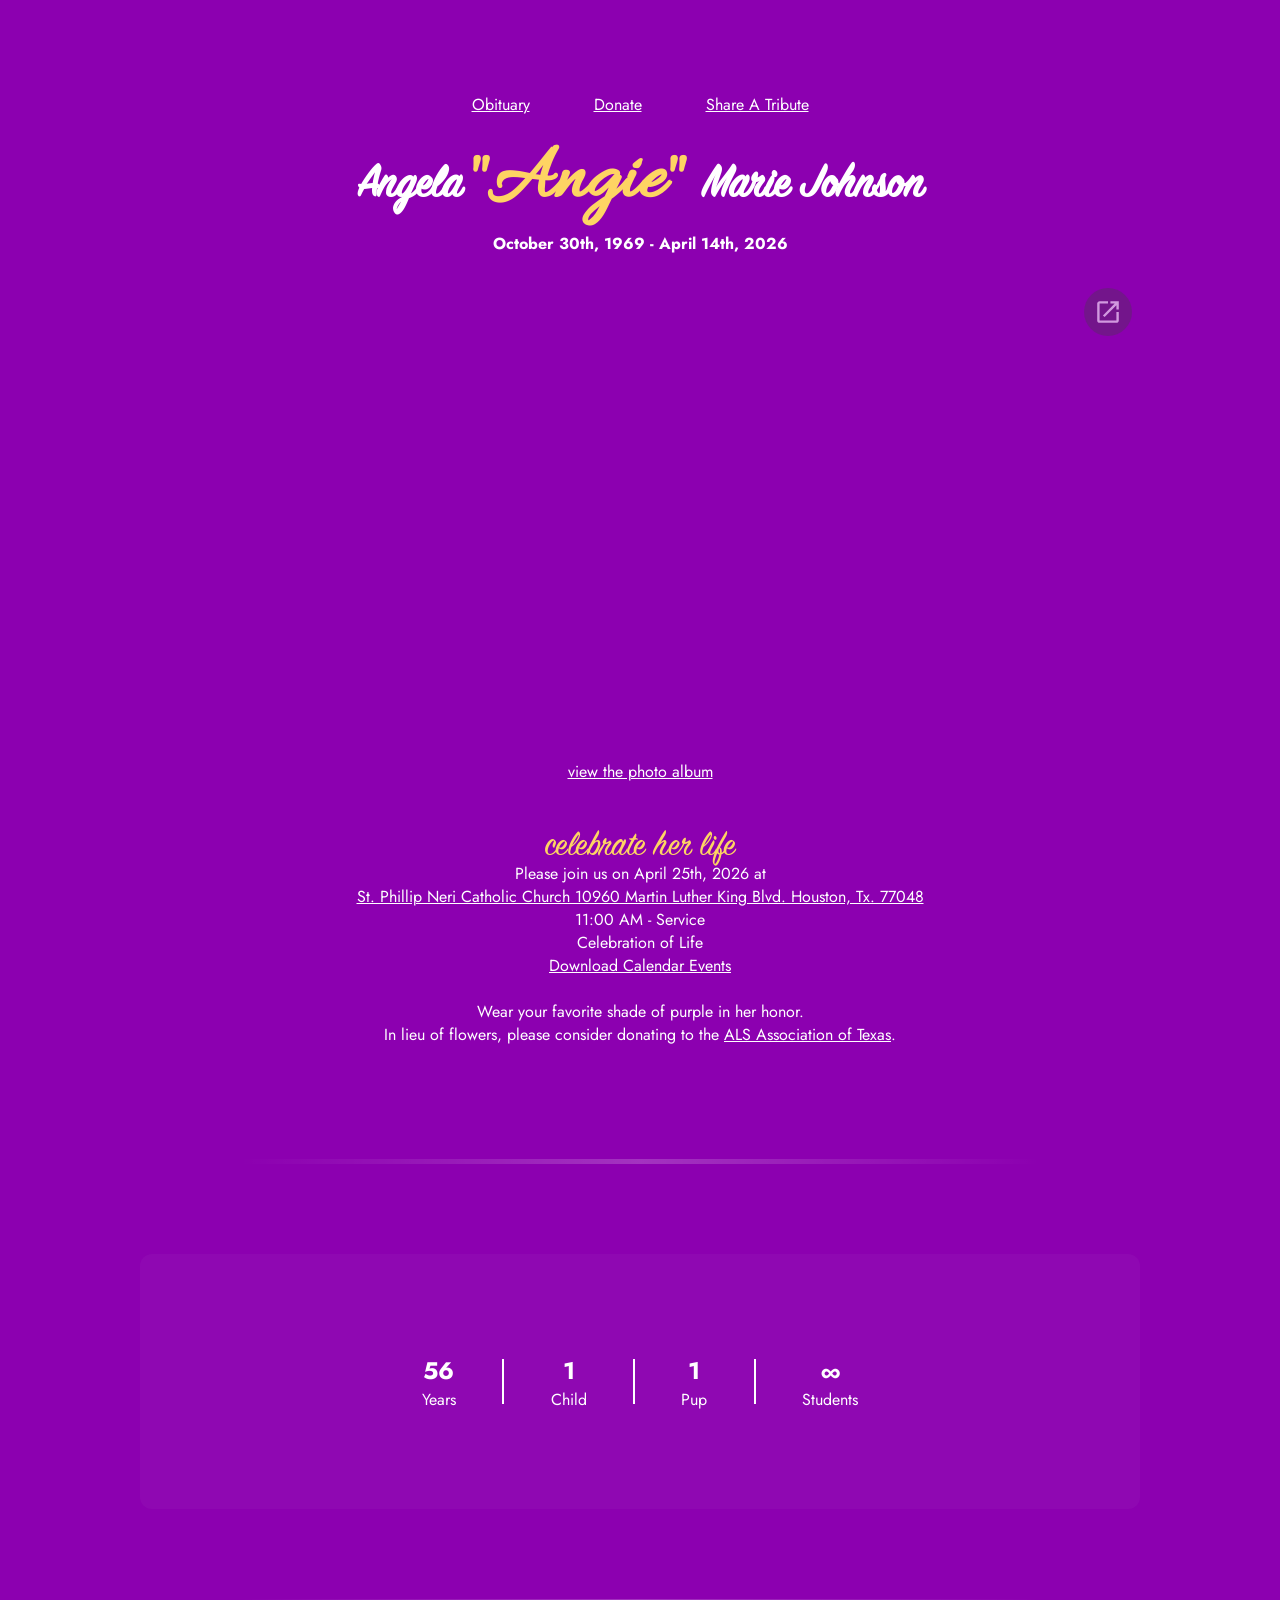
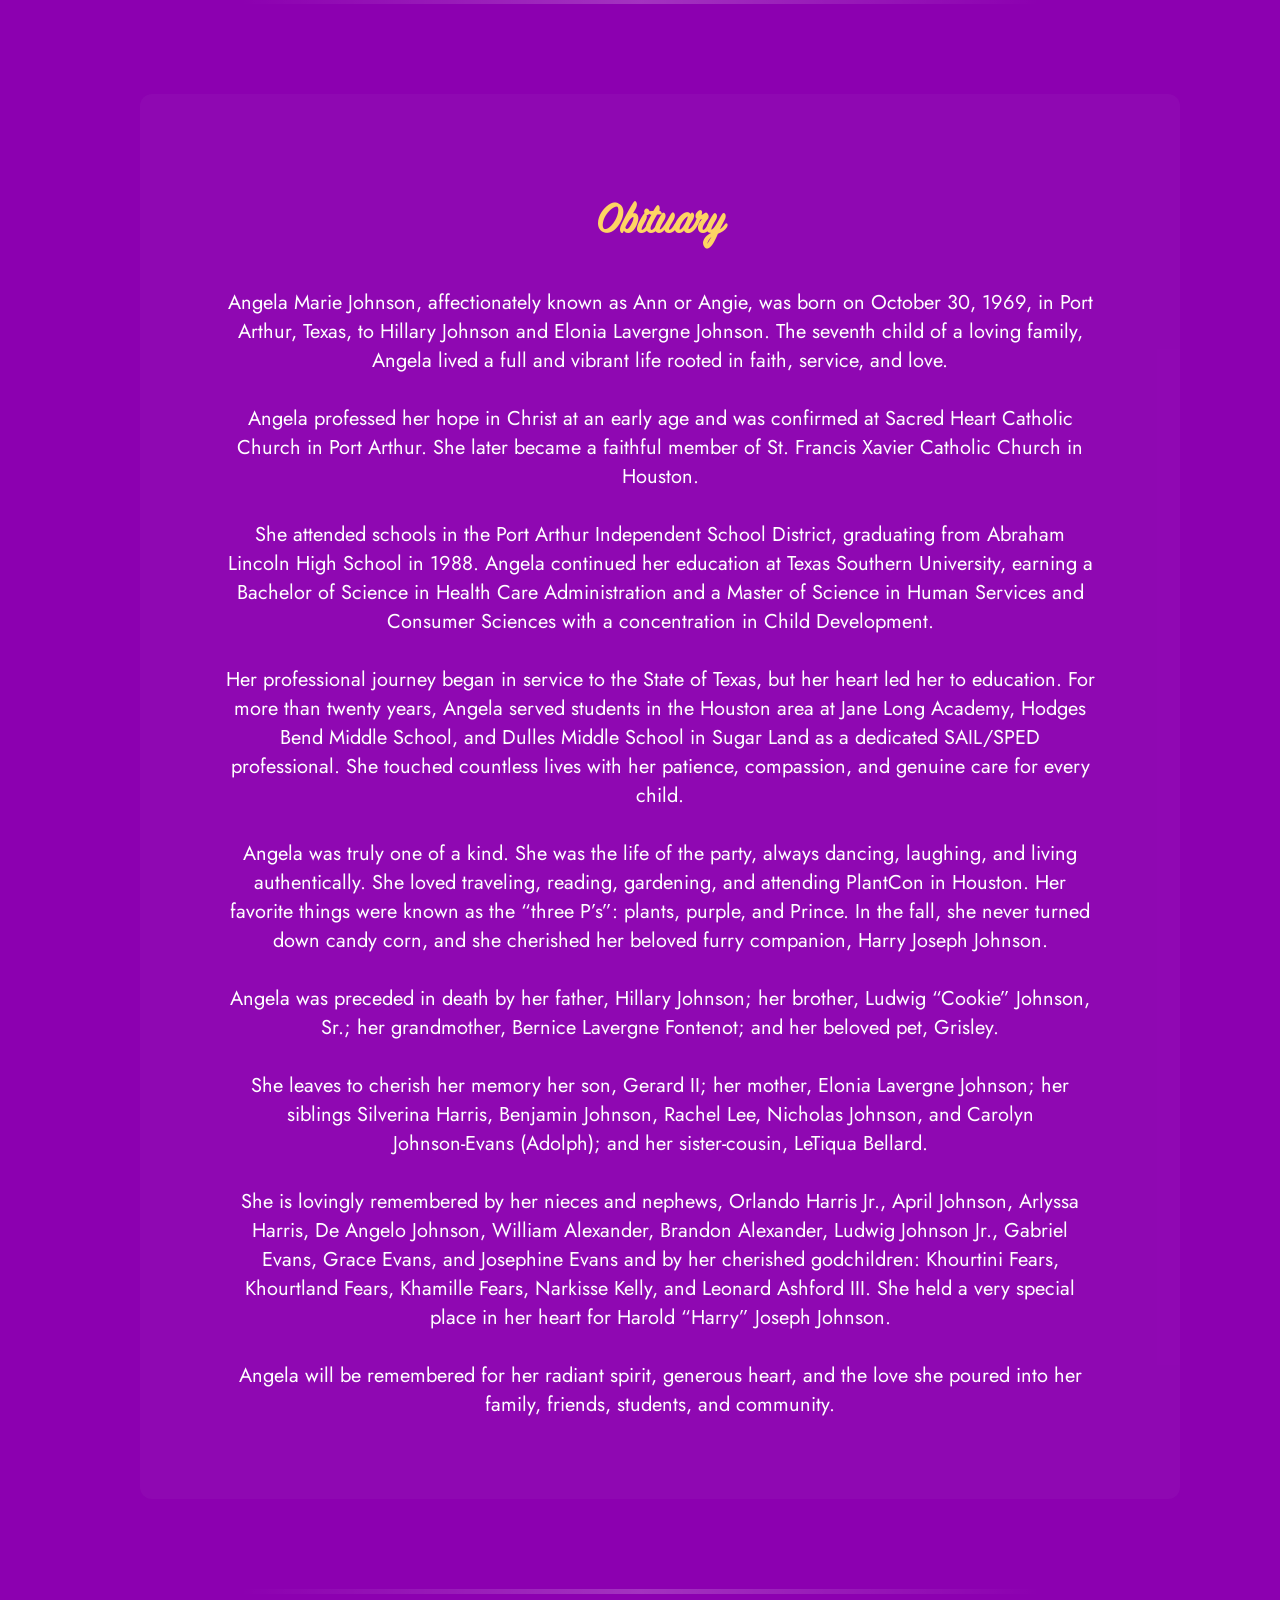
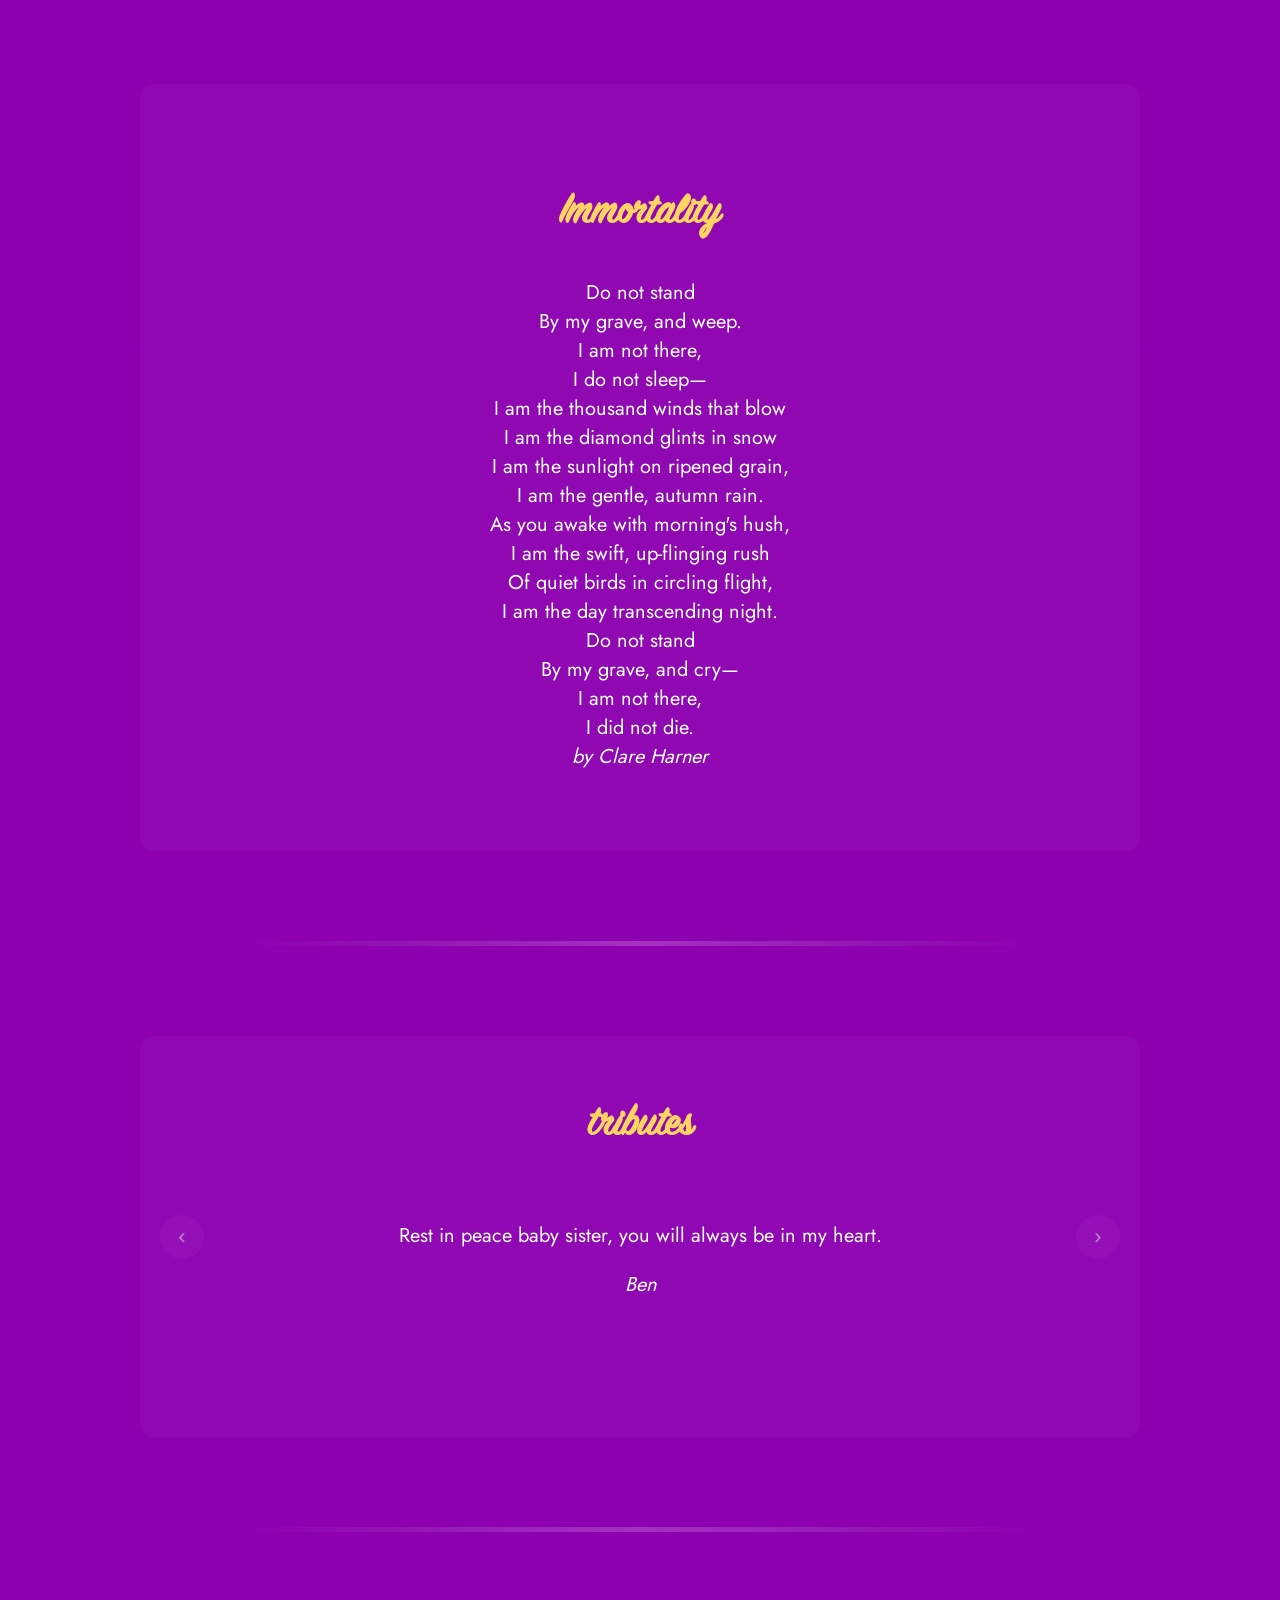
==== index.html @ 158f35d1 "added tribute" ====
<!DOCTYPE html>
<html lang="en">
<head>
    <meta charset="UTF-8">
    <meta name="viewport" content="width=device-width, initial-scale=1.0">
    <title>Angela Johnson Tribute</title>
    <link rel="stylesheet" href="styles.css">
</head>

<body>
<main>

    <div id="tribute-message">
        <p style="text-transform: capitalize;">
            <a href="#obituary">obituary</a>
            <a href="https://www.als.org/?form=general&s_src=paid&utm_source=google&utm_medium=paidsearch&utm_campaign=eg25&utm_content=nonbranded-ot">
                donate
            </a>
            <a href="#form">share a tribute</a>
        </p>
    </div>

    <h1>Angela</h1>
    <br class="mobile-break">
    <h1 style="margin:auto; font-family:'Allura'; color:var(--yellow); font-size:5em; background:var(--their-purple);">
        "Angie"
    </h1>
    <br class="mobile-break">
    <h1>Marie Johnson</h1>

    <h4>October 30th, 1969 - April 14th, 2026</h4>

    <!-- PHOTO CAROUSEL -->
    <!-- remove: https://lh3.googleusercontent.com/pw/AP1GczM0lzNQ-_Mai0Pk30fPQCHj0NDWO6TIl0LwKNZqYGLXdhdbhfrEPd2hT5-n3w1X4_0S8HRodbL922N1SECd2dlyT7OoHywqU__igQcq4X2bTdZlP9A=w1920-h1080 -->
    <!-- top:
    <object data="https://lh3.googleusercontent.com/pw/AP1GczNzTTOImisvmJM2DowNVo2MWW6eVmUm-G9ZPhvAtrJcOooC4bImBR10z_3w8KKnSHNv7ZbBZDclV1Q1PfzGLe7I8MHkgmFRpzXhGbAGxUnCqHbBwQ=w1920-h1080"></object>  
    <object data="https://lh3.googleusercontent.com/pw/AP1GczMn7KL2cQ7j50UGkiwnZGoYjOLv3McgXEnLCPsJeSjslzYP_y8DK4NCK5nsb-OplibwjPG14Xsn-9Uni4Of-pNqYrOjiDdHhTUj1KFiM-TY8EgxaHo=w1920-h1080"></object>
    <object data="https://lh3.googleusercontent.com/pw/AP1GczNzzHfjebmP81G2_IxKKD-zcyz7CMy3qUFiQbMKBuJEE_Au6na8MbwnWJ6py15XkZy8xxmubUq3c11KxF51L75ByT2jaCDllHzI7HFsZstvpfi5Qg=w1920-h1080"></object>
   -->

    <script src="./old.js" async></script>
    <div class="pa-carousel-widget" style="width:100%; height:480px; display:none;"
  data-link="https://photos.google.com/share/AF1QipMS4u_vOgf2xYtN0iahR1SwKEvw_FyW-KB4dwokdidzC2dutHQzi4jRAeetAQMtHw?key=RzltT0Y4ZTlCMndJc3BJQ1M4Z3ZqQUJqeld5b1pB"
    data-background-color="#8c00b0"
    data-title=""
    data-description=""
    data-show-link-button="false"
    data-show-download-button="false">    
    <object data="https://lh3.googleusercontent.com/pw/AP1GczNzTTOImisvmJM2DowNVo2MWW6eVmUm-G9ZPhvAtrJcOooC4bImBR10z_3w8KKnSHNv7ZbBZDclV1Q1PfzGLe7I8MHkgmFRpzXhGbAGxUnCqHbBwQ=w1920-h1080"></object>
    <object data="https://lh3.googleusercontent.com/pw/AP1GczMn7KL2cQ7j50UGkiwnZGoYjOLv3McgXEnLCPsJeSjslzYP_y8DK4NCK5nsb-OplibwjPG14Xsn-9Uni4Of-pNqYrOjiDdHhTUj1KFiM-TY8EgxaHo=w1920-h1080"></object>
    <object data="https://lh3.googleusercontent.com/pw/AP1GczNzzHfjebmP81G2_IxKKD-zcyz7CMy3qUFiQbMKBuJEE_Au6na8MbwnWJ6py15XkZy8xxmubUq3c11KxF51L75ByT2jaCDllHzI7HFsZstvpfi5Qg=w1920-h1080"></object>
    <object data="https://lh3.googleusercontent.com/pw/AP1GczNzzHfjebmP81G2_IxKKD-zcyz7CMy3qUFiQbMKBuJEE_Au6na8MbwnWJ6py15XkZy8xxmubUq3c11KxF51L75ByT2jaCDllHzI7HFsZstvpfi5Qg=w1920-h1080"></object>
  <object data="https://lh3.googleusercontent.com/pw/AP1GczMc1Xr6wdbLHqjW4cp5d5pIe_DVIEVCdFppg6a_quDqddoYRD9abS5bTq6EAG53bsDyVHOUvhQo0zZ5Qx2-kP7Aj1MOagttD37OReh47JKpds95Lw=w1920-h1080"></object>
  <object data="https://lh3.googleusercontent.com/pw/AP1GczNPsfcL1eHX_nGoDcYC9El_m_INP8NZxw4ypFhij0nry9a3N1mDWuwhd4paOrN9PSHXFuyYd1gMRnkHEKA4vn8CNBes5uqeBMZfu9EOIJzDNm3l_Q=w1920-h1080"></object>
  <object data="https://lh3.googleusercontent.com/pw/AP1GczNF_bpsfqTak49xa29htlqFgh1f-DavUXbtyL784ZZJiJgya-m-GL0COpBiX8v5RfmC8NETG4eCifeefhHSIVDRHm_q25kPHHXdF1haNflcvgRDXw=w1920-h1080"></object>
  <object data="https://lh3.googleusercontent.com/pw/AP1GczMnxqfJCcYaWcpHVrueE2gzAe6Aj5X3St3hVq03nN6cyvhE0BcjKjiWd7iysGkz3qAqdiABGjWLj9wv7LkRc_lzQEc8Kwq1t1pVNQskZGIctxAqb6c=w1920-h1080"></object>
  <object data="https://lh3.googleusercontent.com/pw/AP1GczMrTPCzImNusnAxIZx3p738OM2FW1rWoCY_ei252ch4k1IVrZgqfM4S-L9gqU2P9JXVX7y5nWecckzRpR8p6jF4wcgvKeps-9NyPdnubLvtZWdzViU=w1920-h1080"></object>
  <object data="https://lh3.googleusercontent.com/pw/AP1GczM1Yl4pLFXLCqzMb0tKuIPVIYntpnDHNsQeP4ftoApzj_x7nzcVopAZPyaciIimalZPRWN8TE2YwmZVUjp1nSf3Ext0wQrhvTK47kBSls3KHZ9PjQ=w1920-h1080"></object>
  <object data="https://lh3.googleusercontent.com/pw/AP1GczOPCBRAMa79sXVD9iLAd_woeJkbsAmEYvJs5-m9fl4wefMQASg5MiH60VqFTZ68PbdKIf46H3KJPv0SH7Dmdn348SGFAeZkJ_1_AxQ0zv3NUQg0ig=w1920-h1080"></object>
  <object data="https://lh3.googleusercontent.com/pw/AP1GczNwtNgiO-9gBHogBOh3ubZF7XDxRnaAAfe7DiB3-J1It-8AVGujMBowUe-OIBfBA-WpDq4IoYg5kmQbWsvS4DaGMt3H8Bx732eE2UDJt2O58Mg9icU=w1920-h1080"></object>
  <object data="https://lh3.googleusercontent.com/pw/AP1GczMB1_ICffgaB_KA8nV8gKIk7JbdKVCn5MJI7D2Pz4inEo6CSyV0J_aZMaV4ro4VqN4N1oIDrwjpuk55AQvmArYpjGlkFidw48GrOuw8Iy7hAUT8QA=w1920-h1080"></object>
  <object data="https://lh3.googleusercontent.com/pw/AP1GczNvfmUp4LL8iEEzj8kg9GztsbnGj9ur3KjFgyHUFyMimzouYAecmcI3TcTFVbM5BBIBe0ew-oFLVfithYNAtp-oVD99s2oFKlzj-Lh19M-TJgeci3g=w1920-h1080"></object>
  <object data="https://lh3.googleusercontent.com/pw/AP1GczPshJRNSq_X1n7il3sAAeg7th6Y0PGufzmqD_GrHeYm0ubYpSmLnfBNNgn0AegsKwuQ4EEbULvC2Tdj4PyIullSHUE2IiIaCbnSa6gbYkiYcAixdJkF=w1920-h1080"></object>
  <object data="https://lh3.googleusercontent.com/pw/AP1GczMZrMJIrxI0Tzucp98kXB0DRz-uww1gohFout098hp72pdZrjOt0T3gnfNPSNao1KKgheBfNNPWn2ZVkKUsSruhqx1f8HASiWPG1ksyXgNNAncR4-pe=w1920-h1080"></object>
  <object data="https://lh3.googleusercontent.com/pw/AP1GczPA4GA9KjNz03ZC1EPfIBCwFptu8fpNGnzjbUhdNV4QhyQqW4VP5GpCLnHdUOBMA2AyVWXkdMO36-IHZVuPELMAIupIHi5e5ZKo1OfdxRf1VKLaYdvo=w1920-h1080"></object>
  <object data="https://lh3.googleusercontent.com/pw/AP1GczMIezJBlVrWR1M9icmyTYyXf0A1OdJbTaXT1K_b7WceOVBlNmwXfZ5PEAwwNDEwpf2OCqCD5d4jhyuqjoZTOkT53bhcv5ssTAKXZcqrX_uuju4Oq941=w1920-h1080"></object>
  <object data="https://lh3.googleusercontent.com/pw/AP1GczMn7KL2cQ7j50UGkiwnZGoYjOLv3McgXEnLCPsJeSjslzYP_y8DK4NCK5nsb-OplibwjPG14Xsn-9Uni4Of-pNqYrOjiDdHhTUj1KFiM-TY8EgxaHo=w1920-h1080"></object>
  <object data="https://lh3.googleusercontent.com/pw/AP1GczNAalwSLGqZJle0AQCAhwFheBjf0vHG_LEkGI2UEvPqO7yFlI58azYEoUEO6Dge2dLOH4vowmfa4JUuE1Ka9hlWCzf0QXrkesFqhJYvVlxdDXva_Q=w1920-h1080"></object>
  <object data="https://lh3.googleusercontent.com/pw/AP1GczNzTTOImisvmJM2DowNVo2MWW6eVmUm-G9ZPhvAtrJcOooC4bImBR10z_3w8KKnSHNv7ZbBZDclV1Q1PfzGLe7I8MHkgmFRpzXhGbAGxUnCqHbBwQ=w1920-h1080"></object>
  <object data="https://lh3.googleusercontent.com/pw/AP1GczPDkVNUzlcTA7WnGUO0i_ZVusYPhnzeT10zuOkB-_Y1Rl_gaGu4pkgj4mcBd7mhsQNOzDalkKjUW27FGYBPDIhng0gSQIdXW_zAdTaCTmqfRgPL2ygt=w1920-h1080"></object>
  <object data="https://lh3.googleusercontent.com/pw/AP1GczNV4I85zQXhAzl5vbZjGST_3HmKCh8P_rcyRir1oE5MzW2hDkwVqW_uLz7nj0rlq8_zs6xzl9rft8J7DldG3kxrXWpwXplT5OK4Wdmm_b9Dx6Rvo5cZ=w1920-h1080"></object>
  <object data="https://lh3.googleusercontent.com/pw/AP1GczNXIfS6SqURhVBig2minDbbZwEzES-CcZ9IL-vAwSfsXV7FO6B8_Y-ky4xmIT41NoKGT1tN42H-9dUndLH3Z3YCy3Ze7bdlzCCVpSAXQo1fvltcM8Y8=w1920-h1080"></object>
  <object data="https://lh3.googleusercontent.com/pw/AP1GczM3W9lt2Hffco5gnev1j5UrDTUKrVlV1pIRoKoTXrPjaUjiu4QABKZgtkoM1O0HXIX0ZpWI-lHF6OIfYo2W7_7fNF93GlS1N4-EsSgvoMsKrrR-05bB=w1920-h1080"></object>
  <object data="https://lh3.googleusercontent.com/pw/AP1GczPrlqh3k6xfbJBjwcx_86Qdobggq8F57ehHSAgZ8hpDlfIddDwiZjYYXB5GBOh2dYy2J69oCemM1ScKs3HqpolAcD1ENsu16rIHTWH-vXVE4O1v3A=w1920-h1080"></object>
  <object data="https://lh3.googleusercontent.com/pw/AP1GczNmzdFQD4rykMf6kmqApAI1Hcjt9cMFTeFswdioxb56EgJH-oaCIzQw3htZ3vJaAxLAm68BQHpHQAb4Rgq3rgmrot7fot_QnyHVa7QpE4mIW-FtWQ=w1920-h1080"></object>
  <object data="https://lh3.googleusercontent.com/pw/AP1GczOXzVPJQpNBOLQKFBA9vgk68DLdEPcsI1Hs0cbvDx9Z5cGdMroFZcYQMqR3NLvG2XtBYJuXXBzqGjYd5F3kLNUlgQquxk4bte921Dqd4RboM_sZEA=w1920-h1080"></object>
  <object data="https://lh3.googleusercontent.com/pw/AP1GczO3LdkVdZLOi-3iaA_N4RiXNSj0CrzRdXgAafkmZKv0OFwVNb7LShkDqeTpXNCfbPZAh6LIQqtkDNbGI8DvKDKnbBB5srnZTBkGzeiVlsuU3A1nZA=w1920-h1080"></object>
  <object data="https://lh3.googleusercontent.com/pw/AP1GczNDHi2jFXgACngmVen-f6pnsjB-r16bnK4CNzs5yWPD9xe-MW99kKaJ_EBWbw7NTXpCe5qSyyHw4MkscDNC8ahP6N7Lhh4IQUKyYEHmUfSlRDrzOw=w1920-h1080"></object>
  <object data="https://lh3.googleusercontent.com/pw/AP1GczPj0f9AQ2Gn2lJRyi9-MFEv9wuXGMA73w_OD-_Mr-9bV-6vdtPjgt955-KwYJqos-m-0MnKRzkUKqKzARcsvZLGqNiAFIJ8ek0kZWBMh9GVF4pwzA=w1920-h1080"></object>
  <object data="https://lh3.googleusercontent.com/pw/AP1GczNFUQRBNMn-7kRPKbiUMehybyDTfrV3j1G0rw8QnXrDgjrpALuKfVTlvdFzz_y3k_F4IGvDaUHy_ZEsSZEHipKRTvv5NLP4YrFCvVJKasRV9BLSKA=w1920-h1080"></object>
  <object data="https://lh3.googleusercontent.com/pw/AP1GczM9xghDLqe1fCYu2gXWTUMN3i8CNntes0iLnCUQr3dU29h1DfZJS_9ewW2_IQEqhKYDG7UyNOZDIvuCEP7j6TSn1KSi4uBaB9twu8s_ZtgM-MtzWQ=w1920-h1080"></object>
  <object data="https://lh3.googleusercontent.com/pw/AP1GczNuwcIzMIobmGal70bsMk-1eNj3zTNb2RlK46rStzb-g52JcX_kDcKCvRZ7-0GUW9kyZi6Z13VsDwvzZONymWfYzTZlLgCa-AufxPmAlq8dOPdfTJI=w1920-h1080"></object>
  <object data="https://lh3.googleusercontent.com/pw/AP1GczMBh6yUKd2B0bOR2FcExfP1nKpYN83TV5Okn49jvivlpuZZKvLgXSfdcFmVU8QoBZsc9mTJzb2em05Hlorg6qyy4BKmQ9yQlk6LiuUjMsJdqSQMfA=w1920-h1080"></object>
  <object data="https://lh3.googleusercontent.com/pw/AP1GczNpwSuV_SgriMjc8LrW66fNF8XCDPgITrfItWiFUCnLrDAzojvMNiPUZ4cEXIZuuhx8KBDS4totAdLw5uxlLNWJ774lVC_ovOIdUelJiRJexDBdRA=w1920-h1080"></object>
  <object data="https://lh3.googleusercontent.com/pw/AP1GczMQK_R9ZY-WjzjbpC17aCtpxyz7prI_n6XmiYL2qMkm7uLp6WAk-bDxrx8IqcH7jVRwBF0z5_J8b58JOsf-Y18qnXJCnUMkb_er23HF8iL9w19cwg=w1920-h1080"></object>
  <object data="https://lh3.googleusercontent.com/pw/AP1GczPEPmgYkyuWn9SQhxBqK8BmgNTOGaEoduxrewng62kj6qC3-q8MFTudsaghjg-5zSQc1TyZsjaMdxnfJEHSLDm3CfU-kCTTe-W9AGPKHrXnsiCCm3w=w1920-h1080"></object>
  <object data="https://lh3.googleusercontent.com/pw/AP1GczPpQVIdvof5WZAyIirA8-gm8TbGbvttL9EtdcU5kwLt3IMAv5R9K5K4y5U4qhGEHVuadNIhrV-X_LYevUh_m24__aSW1F-Pn1HWp1mDPR0vRvlxNcw=w1920-h1080"></object>
  <object data="https://lh3.googleusercontent.com/pw/AP1GczPndZXDqT4Q1czUGqLYvzFpdgKDKuJqz8tQ9b7B3vh47B1RKJTMYWI09uh8NWBwvKAxNe3wbclfeKGzXuPFYgGbVaAlCrstjWDHkAtyhrGpRxKqhw=w1920-h1080"></object>
  <object data="https://lh3.googleusercontent.com/pw/AP1GczMncGD8BvQd2WgwZw1mIv7D9_QGQ_HDAIk2s-nkwRssByxqajKC5pzcJ5e_cknut4ORajp3Wp5274Ob9XVjegPdmlP28_t-f_tM2nt_tLUgJYjOFw=w1920-h1080"></object>
  <object data="https://lh3.googleusercontent.com/pw/AP1GczPnXGO8EFICTmahkIBvHpN9oGPz2E0_RXD4Yh9GmVQOq4HbRF-aNsOnQ4JFSHbeJs-oHdSQ8vTW2aMOOqTnKNTSFg9irnD1H2V9ZB7wlaNwUBuVZg=w1920-h1080"></object>
  <object data="https://lh3.googleusercontent.com/pw/AP1GczMTf4pqyn4qitCsvXmlTrj4FpWdVv_lsIx0OTmii-MvUZL1otowC0cdJbfxuKR8-zyAZoKH5UgyLdh2Yx-rh6hzqyhnaNDHT_kDWJC0_xfnXVxgfQ=w1920-h1080"></object>
  <object data="https://lh3.googleusercontent.com/pw/AP1GczNRZAy34ki432DqvNI7lez60akcbcVIIt_I61Jll54MMXvrQ_mx9Zr2I0ik-W4Xez1cYosWDvpJ97fSqftsr0hKUoktdcfLlKn7XmVH5cp208EIkQ=w1920-h1080"></object>
  <object data="https://lh3.googleusercontent.com/pw/AP1GczMU9iBQBpiZ97sV8Hs9kTGHn_In7-9s3XNLgSi1qRRivoV0GDB0F6ZT1DMbNJbvM_rEUVStVBkFA0FmRfkwgdhzYs0hZE1-xEcir2Or-VPl-ToGCA=w1920-h1080"></object>
  <object data="https://lh3.googleusercontent.com/pw/AP1GczMnv5cHHg33LLyu2yz7RQNq6tFNqORhHQ4qy6WBxLbTmLn294wuQKcjFtXRcq4uM0DzXQvbg5JM8s4-Xv5g-SzPCKxpaHj9vC-Ho-SsDhsRyfxjUw=w1920-h1080"></object>
  <object data="https://lh3.googleusercontent.com/pw/AP1GczNhLwsgGltaySjCMoHzdqM8UTnD8UmIzFxgXRHSFXQO5XbvBUWkPIRRVDhUX_qfvEaCNlVJuXza4XI25m_X52nFQZ4p4IS6zSFT2uZ1cs5S2MnJjg=w1920-h1080"></object>
  <object data="https://lh3.googleusercontent.com/pw/AP1GczOe8MzpJD-ccEIgPws1hOhazHH4Agb9Wm7PQTVvzCSQ1WZnJKFRjcDUnhqWFcLKKeRfslH_x3LbjVXXTTQJkkLXzYbSVoAX1bni1PbAPFfBg7yTag=w1920-h1080"></object>
  <object data="https://lh3.googleusercontent.com/pw/AP1GczMH85ODL_yyPOHNJqGKqPhAYcLW0GSn467RR4E9o-qPjoklcP_0YikXILzAgqkbLw1Oo0umPfy5hcphT5ZS9Ow2VUlsMpFnVqOtxxOaHAKrDL4y2g=w1920-h1080"></object>
  <object data="https://lh3.googleusercontent.com/pw/AP1GczPEIz561VtDj8_G3_kU4MJW3nMmp2D6MyQLbeY2eufevz6VyGF11Dcv1EZOJD5ewj-fWQQBbVuk8-qQexxxHaAqqCETnLMKD1axJ9dXe0Wf1gHrVA=w1920-h1080"></object>
  <object data="https://lh3.googleusercontent.com/pw/AP1GczMrkseOKU6ulUwvBa-nKRv6TVUP0wOKQFyM7RTipTntysCqaLs_3_ms6yDW2H2c6Fm_gezG4VSW1pL_pQlM5E6txRfxhNjVxuhFsBJnj45yatAcmA=w1920-h1080"></object>
  <object data="https://lh3.googleusercontent.com/pw/AP1GczNZge8dIX9w9KxWQqH66lhmrQjMuVtyGbbN6kYyKvevf7hhNhU73tucv2iluS7eTRPDdhpMeVBHEy526Bu0Zj9zBljVJT9gq-B5ZoAHVVX3AOy2mw=w1920-h1080"></object>
  <object data="https://lh3.googleusercontent.com/pw/AP1GczMuLJ1a2XBTMFX2cEe7UiKzKo146egAMgJW88flLwE3HN1mCxwO_5wWZ9g4T5-iA1bAHUcfoB1n683NeN9JvcR1dE9nibn92y_QLZCtIJS6I33oEQ=w1920-h1080"></object>
  <object data="https://lh3.googleusercontent.com/pw/AP1GczNbGds3PUME1xW5-QljoeahLu0nUmrwvlSlDExCzbO8wWqzhTN7OwSfZkHz09ZIpxO8ogne2w7-wlhCqArRPa0mYl6mhFQfrMRTstzjBg9lRllOOA=w1920-h1080"></object>
  <object data="https://lh3.googleusercontent.com/pw/AP1GczObvkCm9KI_Mv7nohzElNWlWNe85i6LhFfB85TFnOr9_h55im76Ijqm4OkrtlnY-itrEf1W8sClHeUDuZ_ScT86PwCdAYNtF4cYSrK73DkYkUlg-Q=w1920-h1080"></object>
  <object data="https://lh3.googleusercontent.com/pw/AP1GczPfsQhxseGomUSwzImhoZjlSttED-bO9xnVz11CZZKXA6RahGjtFZNm-370QT7NGC-YR3ILFImNTEGKQ_sMTox_3_eE-qm9QUqmMQh3kAirl7ipaw=w1920-h1080"></object>
  <object data="https://lh3.googleusercontent.com/pw/AP1GczN2aEg5pDM5ThutM7rfVGN-Rw-R_HS7NepC9OAazqTt-ZVJb1KMQvxYgz-Z9WAEh4qCzMuegsDjfi1YdlKXbX-eS7J99AVbraci5GeF3Jc8eDMrKjc=w1920-h1080"></object>
  <object data="https://lh3.googleusercontent.com/pw/AP1GczNV9Bj4V7bR1i3yOeBNtPiFFD28xSoDCvPzORsDjKuuMk8fR7VpwA-NQwOyK8Y1SYtaaFA27l8YwgccFexvre8BHHsny9JOBAH7Ns3vOG3-HTQyYA=w1920-h1080"></object>
  <object data="https://lh3.googleusercontent.com/pw/AP1GczMooplYQeEBW9EhSJQp0IxvQlUQ4rcSF8MFQ5h_lcxkJ5CrO64pUuNZ-s8XULUolieOPireQQCFoeeQCVsopHy2_veQe1Kd2eU9kfyIF2NyLiLpCWE=w1920-h1080"></object>
  <object data="https://lh3.googleusercontent.com/pw/AP1GczPteaYZczik4HuCpmEDCUcucJGZcMGVafi74Gbg_SWOMTcnb7quGPqDqsVDsMM06aBwD45esNFEykfKZoqc8jKK9Rf7R3uFwJfkUx7ANrsnzH_b6w=w1920-h1080"></object>
  <object data="https://lh3.googleusercontent.com/pw/AP1GczOql4OzvbS3mC9wSCoreqU3iBI2XHAY1aTX_vh3jy2-cyhghvZAUMqebAaZC1CSThjTtaO-s19EnaAx8k1P_q9oi7ITQ433OqWBaPJsxp1HS3CbVg=w1920-h1080"></object>
  <object data="https://lh3.googleusercontent.com/pw/AP1GczOTF2kVlzSNeszDRYLmdW2COh8KkCMv63bamyhkvRlQxBUJupgAqudQudH4PTdBFmrAo4Bdg75QPZ81dQF_TzQgf8OcUfEE0nu4_KaNEP4gKKkcJw=w1920-h1080"></object>
  <object data="https://lh3.googleusercontent.com/pw/AP1GczMPWog-swBUQ8YHUgOezn_Cl2TVAj04lbUuCosbnFM-Axeb9aeJECUWPZh-f0bwcPacBWd0yWv4Pb-IvyJUNiyKT4Qq0bqHvqsjl9iV7r3fwn4DEQ=w1920-h1080"></object>
  <object data="https://lh3.googleusercontent.com/pw/AP1GczNoPxIuWB1gN9hHdL_9GyvAUzk7U0OuAUcSji97j1H6JSNDTxU3JzjIT4gyKCtDtDkb10bwh-iz0uP_TuQufvJnYRNm7sAQ-GX5DthT70zN4j9rghM=w1920-h1080"></object>
  <object data="https://lh3.googleusercontent.com/pw/AP1GczOGPd4gbMM_hwr3RBtPpRuD64e1L08uRt58uFKOHayo4W-lEumy3FaHj6qM_NrHkJyMYd1E6DLgCG0gOJtRAWntflxNIOoTYpCQUGjvnWwt7qIqsTk=w1920-h1080"></object>
  <object data="https://lh3.googleusercontent.com/pw/AP1GczMNkH7Xkr1bTVLGtbq1eQnZNu681QO26jCbGHszhqgrBU9by9LtowI1DPHGwbbOphbN6v5ZZmKVJFfjjku1RVyubPK95KoZFPezgCn6GOT2dO47slY=w1920-h1080"></object>
  <object data="https://lh3.googleusercontent.com/pw/AP1GczPlmeoJKGN_7cAuXjzTkqTKI8er95SQYBXBOgKhNzGkbiPY2b5GkDy7zmKW6LLAOaoB0IpfwO_n-ZwdMn9BgW8moNHUl69tvQtUfy87dhvonuNaEDA=w1920-h1080"></object>
  <object data="https://lh3.googleusercontent.com/pw/AP1GczNP5sMvXCcMehFvOdC-uDKaYl1uLpwg6PSStrxlZx8jO7ZfCp7kux6BXf1Rp2Rd2Gkjf_j6p86l8WyuC3851jHlvHw8bS72hPRQEPbiDIg3hbed8vI=w1920-h1080"></object>
  <object data="https://lh3.googleusercontent.com/pw/AP1GczPV3q3ZNrEpjw7wIm7RlSX6L8VfgdSSVa1z8arwQkVhk5VpS-M8HyTJZZlX2upchLrBLgV3U08LDVgsTiTTKf_yvtcv9JUbn95PQCljeqYHbuxOBmo=w1920-h1080"></object>
  <object data="https://lh3.googleusercontent.com/pw/AP1GczNq8TESTqTvduqWoFd2AKlkTY_z8OhRHdbJaQAtB_tuULxLkIF7B_qCp3eD6V_h8B_VeQSxJ6YiLRXRBBAfw8yT0d3m753hEOc_qhfkjRzaaJhQ0Z4=w1920-h1080"></object>
  <object data="https://lh3.googleusercontent.com/pw/AP1GczPUHD6fcbUpmt_kuHOBQmbg-1T3uVH522ayNZXH0lZILEppyJYXheVXTIBUp8rTYR7aj6wxWwoiltbRjk-qSAKRZL_UnkvOnlD8I98p2-sl40kMbvQ=w1920-h1080"></object>
  <object data="https://lh3.googleusercontent.com/pw/AP1GczOkINN_642LxaUOJ1HY2AnXFfDgGd_54Y1NLwkGLCDONHyrk3--URcIBcN3TQZXT5f-TBOUIEVP4Mb8d6EUqeZ5h5oQ-7iPgzrOmGEjGlVQBZxkpho=w1920-h1080"></object>
  <object data="https://lh3.googleusercontent.com/pw/AP1GczMHqz8kimVk0qTRei8e8OVf-zxUfEAn2ySpIxwP2TScrSNU270ns_Z3oJ48-imz-yHPPiIma-TjWz-o4yJAIcIdBE0Bg8zJw5bAWuYTxMUlcp_XMTU=w1920-h1080"></object>
  <object data="https://lh3.googleusercontent.com/pw/AP1GczNa74rXY3rIfwU2tBGlOq4lErk7loaZs3_R1WaIglkGNqlTWm-G3jvsj2a_SSeo3lv6L0xslsMtVhthTg_TkpcEfGjYfZUolAOC9UL8HHBV1onoeQg=w1920-h1080"></object>
  <object data="https://lh3.googleusercontent.com/pw/AP1GczO_Xm6XdH9ChzGYi7PChy8Vhay_t-hKE6Gv4otjk6F3ovB6i4YsX02eq48x-bV1wzXdHTX9Nma0wgejGmNkXTJtog2UCRlKJOutxVTNizUAhs8lMjo=w1920-h1080"></object>
  <object data="https://lh3.googleusercontent.com/pw/AP1GczMNFDo2VVLR9Ve5n3mTZ0b_JghqHVDuIoJgjQljKMUY5Jft_D9u_b6CuHUZ3cWegqdL3sSlE-VOTVs5cmz3IfaLDUBNX8Qq5edCJ88Fy5ypZc6uUPw=w1920-h1080"></object>
  <object data="https://lh3.googleusercontent.com/pw/AP1GczOyY7CW0_HXkBNZ__bmXAZirpMNOSZPdbUMvKW6SV5l5-cJdehLlNGPtFr-SqkpwbgEc6b_jQq1vRIrfF8xctsVVN6RdBxv2BMkOsiZG59kIyMXKtQ=w1920-h1080"></object>
  <object data="https://lh3.googleusercontent.com/pw/AP1GczNoagQcxNqTJQBNz-hDa-5rRZtrZyAI9XEQVGYsOnL-UceQRm0TGD-4HWvdCexMffpjAk2ciydQqMvXqDR_7N059AopuLAugVjGRjw4uG6Digm4b4M=w1920-h1080"></object>
  <object data="https://lh3.googleusercontent.com/pw/AP1GczPyhwU9C5nJLqWPpa_yYYAma0bRUIbbp89uZBrn-xzmt9oWtJw1FEyrNTKgg3v5EVAvKrNebqWeitUcKmdDIrXndRB4U-xZ5Ipnuj0tQJVAB6wBp8M=w1920-h1080"></object>
  <object data="https://lh3.googleusercontent.com/pw/AP1GczOYZrEJCMkIFyQukXID2brQ9P__0HPsV_TPckIZ-ty5NPSqsiWZSqjoWHlfNi0lzA9-4IIEUvus7Od3TlSb266J7DWWAJ3irJctaZXxevYFRP1VJVI=w1920-h1080"></object>
  <object data="https://lh3.googleusercontent.com/pw/AP1GczOQsaNt7-W75B444EI9caagpmiCn11dZp0-4WxUG-gppAHHYjqRCKhRiSlkf8rgo11SpqArJagMzNDgZ2hxTwyICSSbANgvmxuEienc4UQtpx3OTgk=w1920-h1080"></object>
    </div>  

    <p style="margin-top:0.5vh;">
        <a href="https://photos.google.com/share/AF1QipMS4u_vOgf2xYtN0iahR1SwKEvw_FyW-KB4dwokdidzC2dutHQzi4jRAeetAQMtHw?key=RzltT0Y4ZTlCMndJc3BJQ1M4Z3ZqQUJqeld5b1pB" target="_blank">
            view the photo album
        </a>
    </p>

    <!-- ANNOUNCEMENT -->
    <div id="annoucement">
            <h3 style="color: var(--yellow);" id="celebrate">celebrate her life</h3>
            <h4 style="font-size: 1em;">Please join us on April 25th, 2026 at
                <br><a href="https://share.google/hRdmt8QONF4anEeIH" style="color: inherit;"><a href="https://calendar.google.com/calendar/render?action=TEMPLATE&text=Angela%20Johnson%27s%20Celebration%20of%20Life&dates=20260425T100000/20260425T140000&details=followed%20by%20a%20repast%20at%2011:00%20AM.&location=St.%20Phillip%20Neri%20Catholic%20Church%2010960%20Martin%20Luther%20King%20Blvd%20Houston%20TX%2077048">St. Phillip Neri Catholic Church 10960 Martin Luther King Blvd. Houston, Tx. 77048</a>
                <br>11:00 AM - Service
                <br>Celebration of Life
                <br>
        
                <a class="calendar-btn" href="/Angela_Johnson_Memorial_Events.ics" download>Download Calendar Events</a>
                <br>
                <br> Wear your favorite shade of purple in her honor.<br> In lieu of flowers, please consider donating to the <a href="https://www.als.org/?form=general&s_src=paid&utm_source=google&utm_medium=paidsearch&utm_campaign=eg25&utm_content=nonbranded-ot&gad_source=1&gad_campaignid=21413640693&gbraid=0AAAAAqEB6OWqdnZRvi44lHWpThUHWbLWG&gclid=CjwKCAjwnZfPBhAGEiwAzg-VzJ_S3SIMfAheiba9bjdqrWidCfyaRzZoGd4jymb07wWTvOHOSq5HbRoCKs4QAvD_BwE">ALS Association of Texas</a>.<br><br>
                </a>
            </h4>
        </div>

        <hr>

        <div id="stats">
            <div>
                <h2>56</h2>
                <p>Years</p>
            </div>
            <div class="verticalLine"></div>
            <div>
                <h2>1</h2>
                <p>Child</p>
            </div>
            <div class="verticalLine"></div>
            <div>
                <h2>1</h2>
                <p>Pup</p>
            </div>
            <div class="verticalLine"></div>
            <div>
                <h2>&infin;</h2>
                <p>Students</p>
            </div>
        </div>

        <hr>

        <div id="obituary">
            <h3>Obituary</h3>
            <p> 
                Angela Marie Johnson, affectionately known as Ann or Angie, was born on October 30, 1969, in Port Arthur, 
                Texas, to Hillary Johnson and Elonia Lavergne Johnson. The seventh child of a loving family, Angela 
                lived a full and vibrant life rooted in faith, service, and love. 
               <br><br> 
               Angela professed her hope in Christ at an early age and was confirmed at Sacred Heart Catholic Church in 
               Port Arthur. She later became a faithful member of St. Francis Xavier Catholic Church in Houston. 
               <br><br> 
               She attended schools in the Port Arthur Independent School District, graduating from Abraham Lincoln High 
               School in 1988. Angela continued her education at Texas Southern University, earning a Bachelor of 
               Science in Health Care Administration and a Master of Science in Human Services and Consumer Sciences 
               with a concentration in Child Development. 
               <br><br>
               Her professional journey began in service to the State of Texas, but her heart led her to education. 
               For more than twenty years, Angela served students in the Houston area at Jane Long Academy, 
               Hodges Bend Middle School, and Dulles Middle School in Sugar Land as a dedicated SAIL/SPED professional. 
               She touched countless lives with her patience, compassion, and genuine care for every child. 
                <br><br>
                Angela was truly one of a kind. She was the life of the party, always dancing, laughing, and living 
                authentically. She loved traveling, reading, gardening, and attending PlantCon in Houston. 
                Her favorite things were known as the “three P’s”: plants, purple, and Prince. In the fall, 
                she never turned down candy corn, and she cherished her beloved furry companion, Harry Joseph Johnson. 
                <br><br>
                Angela was preceded in death by her father, Hillary Johnson; her brother, Ludwig “Cookie” Johnson, Sr.; 
                her grandmother, Bernice Lavergne Fontenot; and her beloved pet, Grisley. 
                <br><br>
                She leaves to cherish her memory her son, Gerard II; her mother, Elonia Lavergne Johnson; her siblings 
                Silverina Harris, Benjamin Johnson, Rachel Lee, Nicholas Johnson, and Carolyn Johnson‑Evans (Adolph); 
                and her sister‑cousin, LeTiqua Bellard. 
                <br><br>
                She is lovingly remembered by her nieces and nephews, Orlando Harris Jr., April Johnson, Arlyssa Harris, 
                De Angelo Johnson, William Alexander, Brandon Alexander, Ludwig Johnson Jr., Gabriel Evans, Grace Evans, 
                and Josephine Evans and by her cherished godchildren: Khourtini Fears, Khourtland Fears, Khamille Fears, 
                Narkisse Kelly, and Leonard Ashford III. She held a very special place in her heart for Harold “Harry” 
                Joseph Johnson. 
                <br><br>
                Angela will be remembered for her radiant spirit, generous heart, and the love she poured into her family, 
                friends, students, and community. 

            </p>
        </div>    

        <hr>
        <div id="poem">
            <h3>Immortality</h3>
            <p>
                            Do not stand
                                <br>By my grave, and weep.
                            <br>I am not there,
                             <br>   I do not sleep—
                      <br>  I am the thousand winds that blow
                      <br>  I am the diamond glints in snow
                      <br>  I am the sunlight on ripened grain,
                      <br>  I am the gentle, autumn rain.
                      <br>  As you awake with morning's hush,
                      <br>  I am the swift, up-flinging rush
                      <br>  Of quiet birds in circling flight,
                      <br>  I am the day transcending night.
                       <br>     Do not stand
                       <br>         By my grave, and cry—
                       <br>     I am not there,
                        <br>        I did not die.
                <br><i>by Clare Harner</i>
            </p>
        </div>

        <hr>

    <div id="slideshow" style="margin:4vh auto;">
        <div id="slideshow-title">
            <h3>tributes</h3>
        </div>

        <button id="prevBtn">‹</button>

    <div id="memorial-slideshow">
        <div class="card">
            <p>Rest in peace baby sister, you will always be in my heart.</p>
            <i>Ben</i>
        </div>
        <div class="card">
            <p>"What a time we had over the span of 50+ years! You are already missed sis/BFF, and will always be a part of me!"</p>
            <i>Lillian</i>
        </div>
        <div class="card">
            <p>Angie always made sure I was on theme.</p>
            <i>Carolyn</i>
        </div>
        <div class="card">
            <p>Auntie Angie was truly a loving, kind human being! I remember all the times she blessed our presence with her laughter, smile, and loving words. I remember the times she would drive several hours to meet me halfway when I lived in San Antonio to pick up my dog, then drive back to Houston and dog-sit for me while I was out of town. She had a beautiful soul and will always be in our hearts!</p>
            <i>Brandon</i>
        </div>
        <div class="card">
            <p>To the family, my deepest condolences. May God give you strength during this difficult time. RIP classmate.</p>
            <i>Miranda</i>
        </div>
        <div class="card">
            <p>I'm sorry for all the things I never got to tell you, and for all of our lost milestones. I'll love you forever.</p>
            <i>Josephine</i>
        </div>
        <div class="card">
            <p>From Booker T to Woodrow to the halls/band-hall of Lincoln High to adult life. My Scorpio ♏️ buddy. I’m grateful for the memories we made. Forever on my heart ❤️. Until we meet again ❤️</p>
            <i>Yolanda</i>
        </div>
        <div class="card">
            <p>I'm so glad you came into my life and that we shared your last years in education together.  You were an asset to DMS. Love you Friend.</p>
            <i>Nicole</i>
        </div>
        <div class="card">
            <p>So glad we became fast friends and sisters. You really knew how to keep me on my toes and to talk sense in me when you knew I was being unreasonable. You also knew how to make me mad and then make me like you all over again. I am truly going to miss you. You were the mediator for us and the one that had us try new things and places. I am happy you are no longer in pain and are dancing in heaven. Until I see you again!</p>
            <i>Kim (landry)</i>
        </div>
        <div class="card">
            <p>My Angie, my sister, I am forever greatful for all the memories. You will always be in my heart.</p>
            <i>Tiki</i>
        </div>
        <button id="nextBtn">›</button>

    </div>

    </div>

    <hr>

    <div id="form">
        <script src="https://form.jotform.com/jsform/261065974212052"></script>
    </div>

</main>

<script>
document.addEventListener("DOMContentLoaded", () => {

    const container = document.getElementById("memorial-slideshow");
    const prevBtn = document.getElementById("prevBtn");
    const nextBtn = document.getElementById("nextBtn");

    if (container && prevBtn && nextBtn) {
        let currentIndex = 0;
        let autoPlay;

        function goToSlide(index) {
            const cards = container.querySelectorAll(".card");
            if (!cards.length) return;
            currentIndex = (index + cards.length) % cards.length;
            container.scrollTo({
                left: currentIndex * container.offsetWidth,
                behavior: "smooth"
            });
        }

        function startAutoPlay() {
            autoPlay = setInterval(() => goToSlide(currentIndex + 1), 10000);
        }

        function stopAutoPlay() {
            clearInterval(autoPlay);
        }

        nextBtn.addEventListener("click", () => { stopAutoPlay(); goToSlide(currentIndex + 1); startAutoPlay(); });
        prevBtn.addEventListener("click", () => { stopAutoPlay(); goToSlide(currentIndex - 1); startAutoPlay(); });

        container.addEventListener("mouseenter", stopAutoPlay);
        container.addEventListener("mouseleave", startAutoPlay);

        startAutoPlay();
    }

    // Scroll reveal
    const observer = new IntersectionObserver((entries) => {
        entries.forEach(entry => {
            if (entry.isIntersecting) {
                entry.target.classList.add("visible");
            }
        });
    }, { threshold: 0.15 });

    document.querySelectorAll("#obituary, #poem, #stats, #annoucement, #form")
        .forEach(el => {
            el.classList.add("reveal");
            observer.observe(el);
        });

});
</script>

</body>
</html>
---- styles.css ----
@font-face {
    font-family: 'SignPainter';
src: url('/fonts/SignPainter-HouseScript.woff2') format('woff2');    font-display: swap;
}

@font-face {
    font-family: 'CormorantGaramond-';
    src: url('/fonts/CormorantGaramond-VariableFont_wght.ttf') format("truetype");
    font-display: swap;
}   
 @font-face {
    font-family: 'jost';
    src: url('/fonts/Jost-VariableFont_wght.ttf') format("truetype");
 }
@font-face {
    font-family: 'Allura';
    src: url('/fonts/Allura-Regular.ttf') format("truetype");
    font-display: swap;
}

:root {
    /* --purple: rgba(66,2,143,.25); */
    /* --dark-purple: rgba(26,10,46,.75); */
    --dark-purple: rgba(80, 54, 109, 1);
    /* --dark-purple: rgba(83,71,98, 1); */
    --their-purple: rgb(140,0,176);
    --yellow: rgb(254, 212, 99);
}
html, body {
    margin: 0;
    padding: 0;
    overflow-x: hidden;
}

main, figure, #annoucement, #stats, #poem {
    position: relative;
    z-index: 1;
}

body {
    background-color: var(--their-purple);
    text-align: center;
    font-family: 'jost', sans-serif;
    color: white;
    margin-top: 2.5vh;
    position: relative;
}

main {
  max-width: 1000px;
  margin: 0 auto;
  padding: 6vh 20px;
}

h1 {
    font-family: 'SignPainter', cursive;
    font-size: 3em;
    display: inline;
    line-height: 1.25;
}

h4 {
    margin-top: 0;
}

img {
    width: 100%;
    display: block;
    -webkit-mask-image: radial-gradient(
        circle,
        black 40%,
        transparent 100%
    );

    mask-image: radial-gradient(
        circle,
        black 40%,
        transparent 100%
    );
}

figure {
    width: min(80vw, 100%);
    margin: 0 auto;
    overflow: hidden;
    position: relative;
    border-radius: 5px;
    
}

figure::after {
    content: "";
    position: absolute;
    inset: 0;
    box-shadow: inset 0 0 80px var(--their-purple);
    pointer-events: none;
}

main {
    margin: 0 auto;
}

#annoucement {
    display: flex;
    flex-direction: column;
    margin: 5vh auto;
}

#annoucement h4, #annoucement h3 {
    margin: auto;
    font-weight: normal;
}

h3 {
    font-family: 'SignPainter', cursive;
    font-size: 2.25em;
    color: var(--yellow);   
}

#stats {
    display: flex;
    flex-direction: row;
    justify-content: center;
    align-items: center;
    margin: 2.5vh auto;
    text-align: center;
    gap: 3vw;
    height: 15vh;
    max-width: 80vw;
    padding: 0;
}

#stats p {
    margin: 0;
}

#stats h2 {
    margin: 0;
}

.verticalLine {
    width: 2px; 
    border: none; 
    background-color: white; 
    margin: auto 0.5em;
    height: 5vh;
}

/* hr {
    width: 50vw;
    margin: auto;
    border: none;
    border-top: 1px solid white;
} */

hr {
  border: none;
  height: 5px;
  margin: 10vh auto;
  width: 80%;

  background: linear-gradient(
    to right,
    transparent,
    rgba(255,255,255,0.2),
    transparent
  );
}

#poem {
    font-size: 1.25em;
    margin: 2em auto;
}

a {
    color: inherit;
}

#tribute-message p{
    display: flex;
    flex-direction: row;
    gap: 5vw;
    justify-content: center;
}

#obituary {
    font-size: 1.25em;
    margin: 2em auto;
    width: min(80vw, 100%);
}

#obituary p {
    padding: 0 5vw;
}

.pa-carousel-widget {
    position: relative;
    overflow: hidden;
}

.pa-carousel-widget object {
    position: absolute;
    inset: 0;
    width: 100%;
    height: 100%;
    opacity: 0;
}

.pa-carousel-widget object:first-child {
    opacity: 1;
}

#slideshow {
  position: relative;
  display: flex;
  align-items: center;
  justify-content: center;
  padding: 0;
  box-sizing: border-box;
  font-size: 20px;
  width: 100%;
  max-width: 1000px;
  margin: auto;
}

#prevBtn,
#nextBtn {
  position: absolute;
  top: 50%;
  transform: translateY(-50%);

  width: 44px;
  height: 44px;
  border-radius: 50%;

  border: none;
  cursor: pointer;

  display: flex;
  align-items: center;
  justify-content: center;

  font-size: 22px;
  color: white;

  background: rgba(255, 255, 255, 0.08);
  backdrop-filter: blur(10px);

  opacity: 0.5;
  transition: all 0.25s ease;

  z-index: 10;
}

/* left button */
#prevBtn {
  left: 20px;
}

/* right button */
#nextBtn {
  right: 20px;
}

/* hover state */
#prevBtn:hover,
#nextBtn:hover {
  opacity: 1;
  background: rgba(255, 255, 255, 0.18);
  transform: translateY(-50%) scale(1.05);
}

/* active press */
#prevBtn:active,
#nextBtn:active {
  transform: translateY(-50%) scale(0.95);
}

/* mobile tweak */
@media (max-width: 768px) {
  #prevBtn, #nextBtn {
    width: 38px;
    height: 38px;
    font-size: 18px;
  }
}

#obituary, #poem, #slideshow, #stats {
  background: rgba(255,255,255,0.03);
  padding: 60px 20px;
  border-radius: 12px;
}

.reveal {
  opacity: 0;
  transform: translateY(40px);
  transition: opacity 1s ease, transform 1s ease;
  will-change: opacity, transform;
}

.reveal.visible {
  opacity: 1;
  transform: translateY(0);
}

.reveal:nth-child(1) { transition-delay: 0s; }
.reveal:nth-child(2) { transition-delay: 0.1s; }
.reveal:nth-child(3) { transition-delay: 0.2s; }

#memorial-slideshow {
    display: flex;
    flex-direction: row;
    overflow: hidden;
    scroll-snap-type: x mandatory;
    width: 100%;
    margin-top: 3vh;
}

.card {
    min-width: 100%;
    scroll-snap-align: start;
    padding: 20px 60px;
    box-sizing: border-box;
    display: flex;
    flex-direction: column;
    justify-content: center;
}

#slideshow-title {
    position: absolute;
    top: 20px;
    left: 0;
    width: 100%;
    text-align: center;
    z-index: 10;
    pointer-events: none;
}

@media screen and (min-width: 601px) {
  .mobile-break {
    display: none;
  }
}
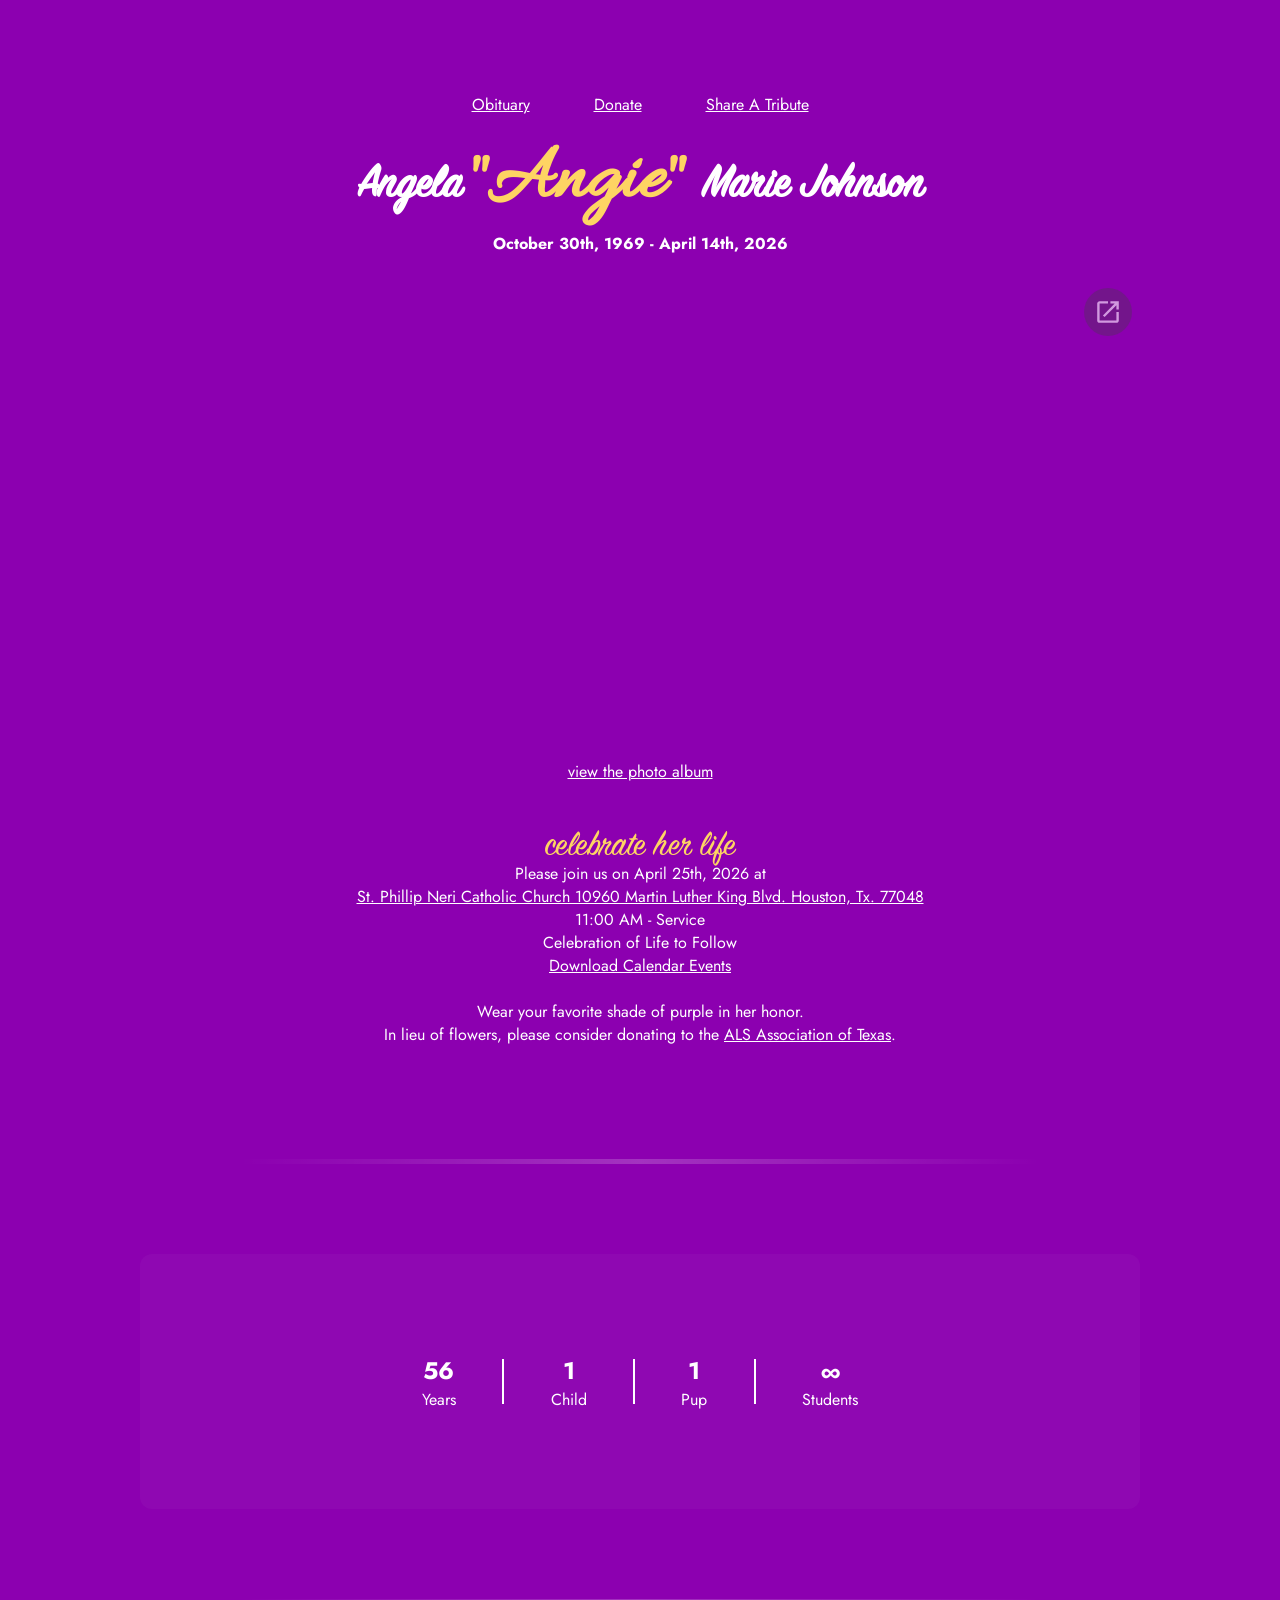
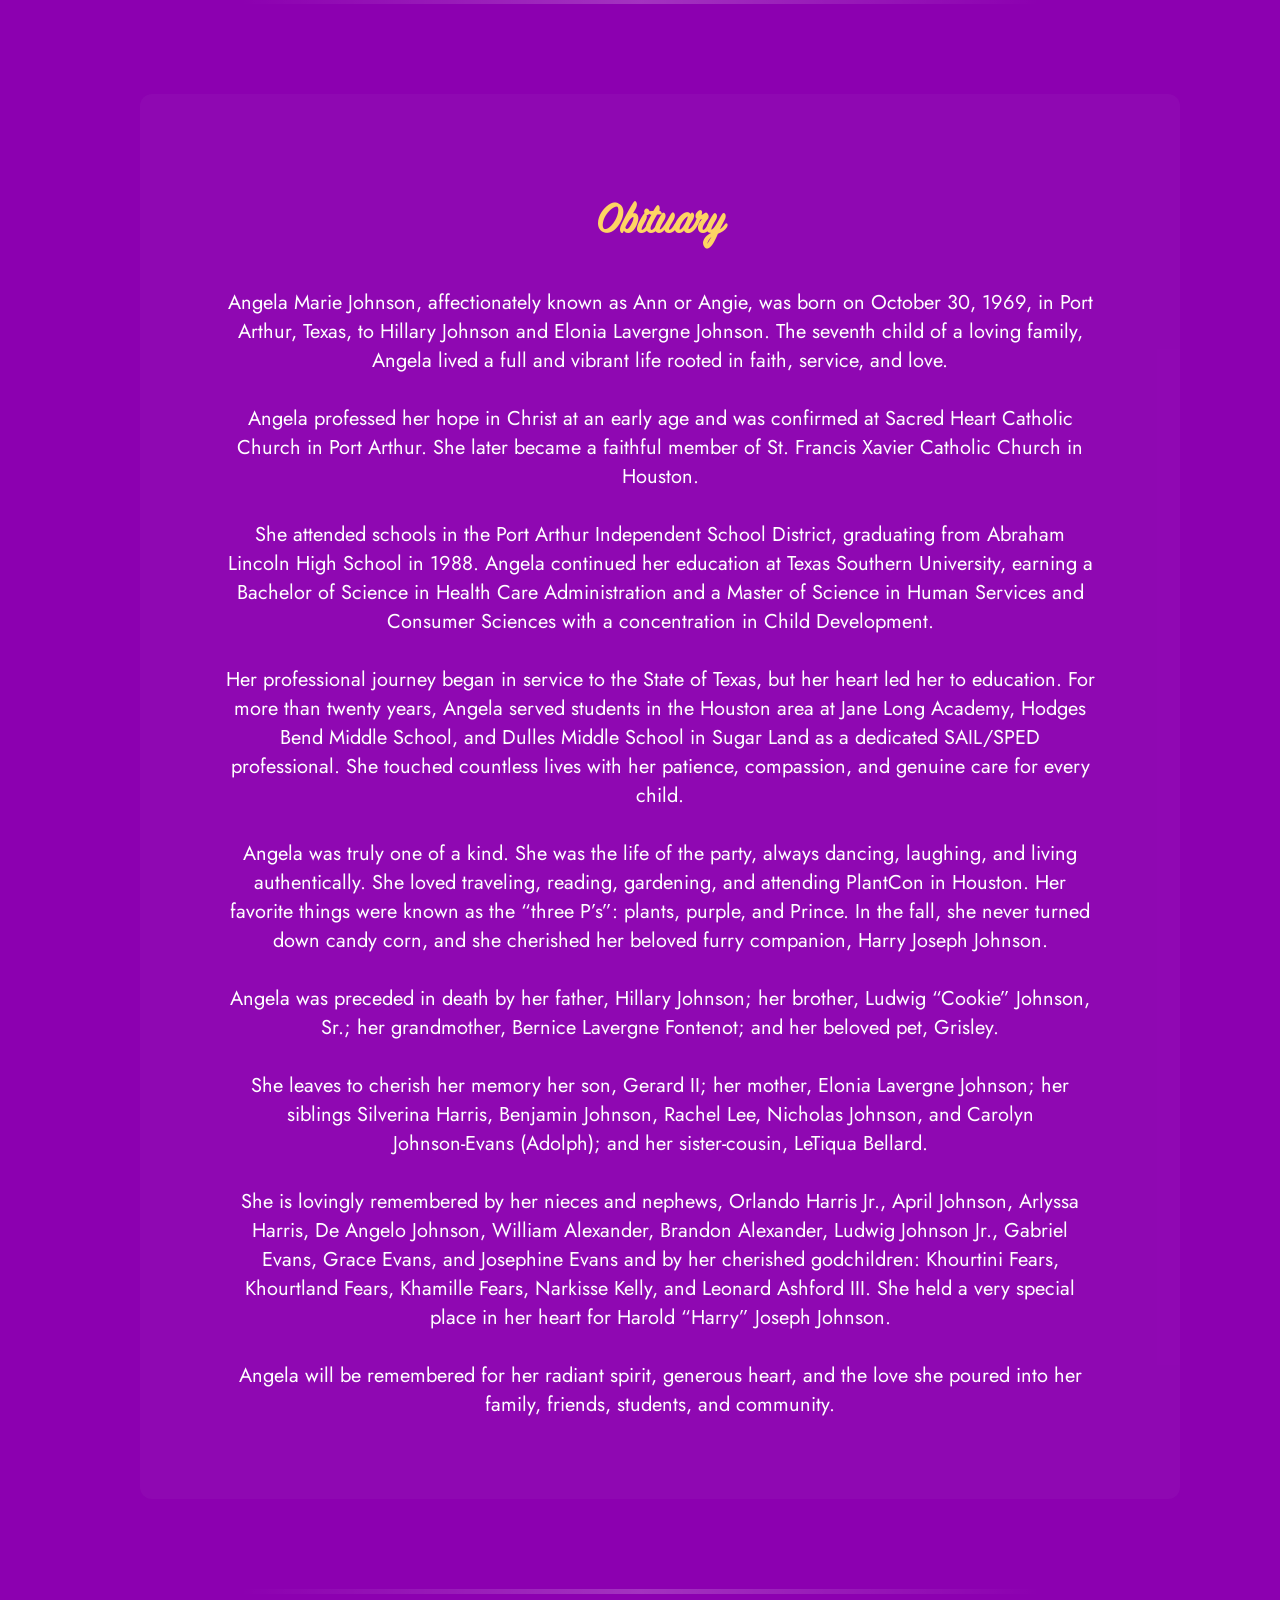
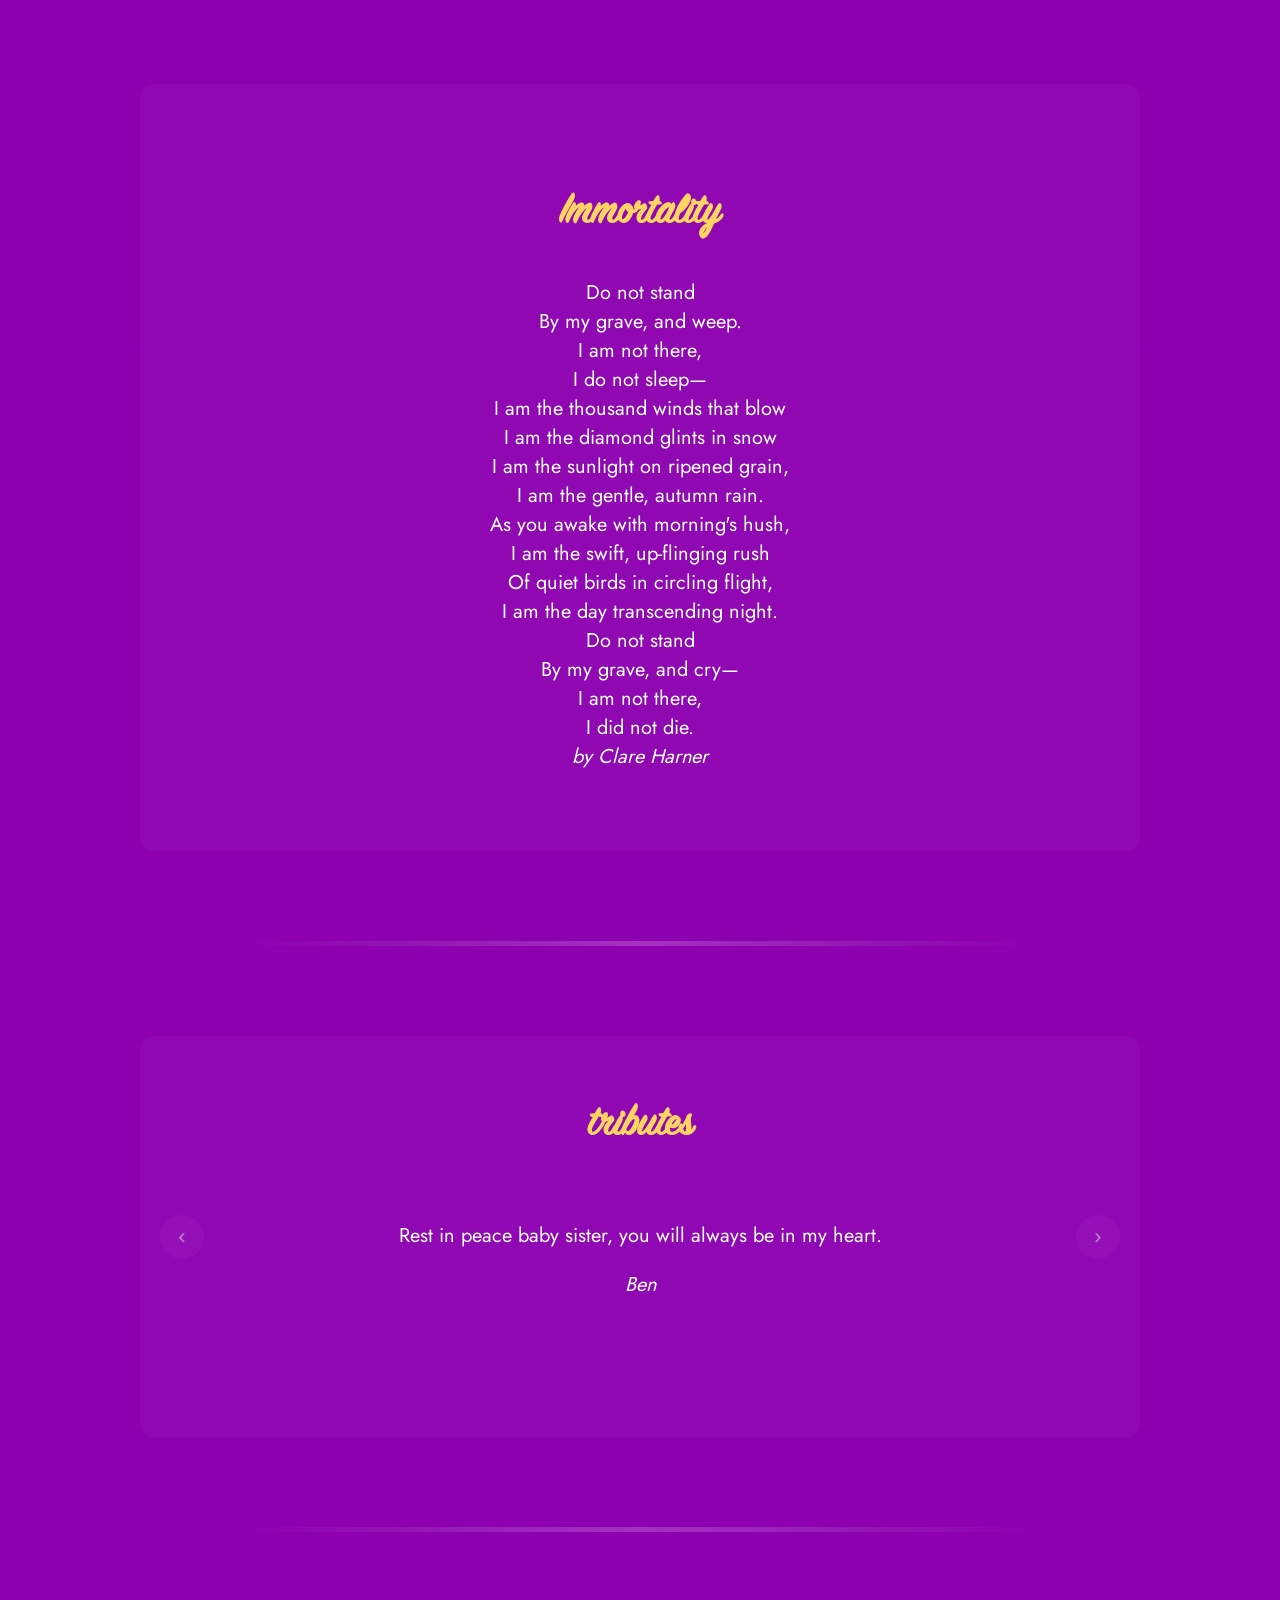
==== commit 95b19d68: "edited for clarity" ====
--- a/index.html
+++ b/index.html
@@ -50,6 +50,7 @@
     <object data="https://lh3.googleusercontent.com/pw/AP1GczMn7KL2cQ7j50UGkiwnZGoYjOLv3McgXEnLCPsJeSjslzYP_y8DK4NCK5nsb-OplibwjPG14Xsn-9Uni4Of-pNqYrOjiDdHhTUj1KFiM-TY8EgxaHo=w1920-h1080"></object>
     <object data="https://lh3.googleusercontent.com/pw/AP1GczNzzHfjebmP81G2_IxKKD-zcyz7CMy3qUFiQbMKBuJEE_Au6na8MbwnWJ6py15XkZy8xxmubUq3c11KxF51L75ByT2jaCDllHzI7HFsZstvpfi5Qg=w1920-h1080"></object>
     <object data="https://lh3.googleusercontent.com/pw/AP1GczNzzHfjebmP81G2_IxKKD-zcyz7CMy3qUFiQbMKBuJEE_Au6na8MbwnWJ6py15XkZy8xxmubUq3c11KxF51L75ByT2jaCDllHzI7HFsZstvpfi5Qg=w1920-h1080"></object>
+  <object data="https://lh3.googleusercontent.com/pw/AP1GczNzzHfjebmP81G2_IxKKD-zcyz7CMy3qUFiQbMKBuJEE_Au6na8MbwnWJ6py15XkZy8xxmubUq3c11KxF51L75ByT2jaCDllHzI7HFsZstvpfi5Qg=w1920-h1080"></object>
   <object data="https://lh3.googleusercontent.com/pw/AP1GczMc1Xr6wdbLHqjW4cp5d5pIe_DVIEVCdFppg6a_quDqddoYRD9abS5bTq6EAG53bsDyVHOUvhQo0zZ5Qx2-kP7Aj1MOagttD37OReh47JKpds95Lw=w1920-h1080"></object>
   <object data="https://lh3.googleusercontent.com/pw/AP1GczNPsfcL1eHX_nGoDcYC9El_m_INP8NZxw4ypFhij0nry9a3N1mDWuwhd4paOrN9PSHXFuyYd1gMRnkHEKA4vn8CNBes5uqeBMZfu9EOIJzDNm3l_Q=w1920-h1080"></object>
   <object data="https://lh3.googleusercontent.com/pw/AP1GczNF_bpsfqTak49xa29htlqFgh1f-DavUXbtyL784ZZJiJgya-m-GL0COpBiX8v5RfmC8NETG4eCifeefhHSIVDRHm_q25kPHHXdF1haNflcvgRDXw=w1920-h1080"></object>
@@ -58,6 +59,8 @@
   <object data="https://lh3.googleusercontent.com/pw/AP1GczM1Yl4pLFXLCqzMb0tKuIPVIYntpnDHNsQeP4ftoApzj_x7nzcVopAZPyaciIimalZPRWN8TE2YwmZVUjp1nSf3Ext0wQrhvTK47kBSls3KHZ9PjQ=w1920-h1080"></object>
   <object data="https://lh3.googleusercontent.com/pw/AP1GczOPCBRAMa79sXVD9iLAd_woeJkbsAmEYvJs5-m9fl4wefMQASg5MiH60VqFTZ68PbdKIf46H3KJPv0SH7Dmdn348SGFAeZkJ_1_AxQ0zv3NUQg0ig=w1920-h1080"></object>
   <object data="https://lh3.googleusercontent.com/pw/AP1GczNwtNgiO-9gBHogBOh3ubZF7XDxRnaAAfe7DiB3-J1It-8AVGujMBowUe-OIBfBA-WpDq4IoYg5kmQbWsvS4DaGMt3H8Bx732eE2UDJt2O58Mg9icU=w1920-h1080"></object>
+  <object data="https://lh3.googleusercontent.com/pw/AP1GczPIva0CtOUKrIBLko3UUQ-s0kORuTiXcpyrC7r0kR_3eM_ZedGgI6uk4qF5679esxp0I7Gd6FkDsacY4L2L_9kGo4TrXNptWntmK37eJLxM7giQTY8=w1920-h1080"></object>
+  <object data="https://lh3.googleusercontent.com/pw/AP1GczPkCLCW4yxTyua-JZuuYySP15RizS2vHOzoojswkStQFILsh3ewDcjTribD03Iq5WXCmtqXYmOnltPT704xGQ8-9P801js3sdsZEdo8N4A_6H5-Nq0=w1920-h1080"></object>
   <object data="https://lh3.googleusercontent.com/pw/AP1GczMB1_ICffgaB_KA8nV8gKIk7JbdKVCn5MJI7D2Pz4inEo6CSyV0J_aZMaV4ro4VqN4N1oIDrwjpuk55AQvmArYpjGlkFidw48GrOuw8Iy7hAUT8QA=w1920-h1080"></object>
   <object data="https://lh3.googleusercontent.com/pw/AP1GczNvfmUp4LL8iEEzj8kg9GztsbnGj9ur3KjFgyHUFyMimzouYAecmcI3TcTFVbM5BBIBe0ew-oFLVfithYNAtp-oVD99s2oFKlzj-Lh19M-TJgeci3g=w1920-h1080"></object>
   <object data="https://lh3.googleusercontent.com/pw/AP1GczPshJRNSq_X1n7il3sAAeg7th6Y0PGufzmqD_GrHeYm0ubYpSmLnfBNNgn0AegsKwuQ4EEbULvC2Tdj4PyIullSHUE2IiIaCbnSa6gbYkiYcAixdJkF=w1920-h1080"></object>
@@ -121,13 +124,15 @@
   <object data="https://lh3.googleusercontent.com/pw/AP1GczMHqz8kimVk0qTRei8e8OVf-zxUfEAn2ySpIxwP2TScrSNU270ns_Z3oJ48-imz-yHPPiIma-TjWz-o4yJAIcIdBE0Bg8zJw5bAWuYTxMUlcp_XMTU=w1920-h1080"></object>
   <object data="https://lh3.googleusercontent.com/pw/AP1GczNa74rXY3rIfwU2tBGlOq4lErk7loaZs3_R1WaIglkGNqlTWm-G3jvsj2a_SSeo3lv6L0xslsMtVhthTg_TkpcEfGjYfZUolAOC9UL8HHBV1onoeQg=w1920-h1080"></object>
   <object data="https://lh3.googleusercontent.com/pw/AP1GczO_Xm6XdH9ChzGYi7PChy8Vhay_t-hKE6Gv4otjk6F3ovB6i4YsX02eq48x-bV1wzXdHTX9Nma0wgejGmNkXTJtog2UCRlKJOutxVTNizUAhs8lMjo=w1920-h1080"></object>
-  <object data="https://lh3.googleusercontent.com/pw/AP1GczMNFDo2VVLR9Ve5n3mTZ0b_JghqHVDuIoJgjQljKMUY5Jft_D9u_b6CuHUZ3cWegqdL3sSlE-VOTVs5cmz3IfaLDUBNX8Qq5edCJ88Fy5ypZc6uUPw=w1920-h1080"></object>
   <object data="https://lh3.googleusercontent.com/pw/AP1GczOyY7CW0_HXkBNZ__bmXAZirpMNOSZPdbUMvKW6SV5l5-cJdehLlNGPtFr-SqkpwbgEc6b_jQq1vRIrfF8xctsVVN6RdBxv2BMkOsiZG59kIyMXKtQ=w1920-h1080"></object>
   <object data="https://lh3.googleusercontent.com/pw/AP1GczNoagQcxNqTJQBNz-hDa-5rRZtrZyAI9XEQVGYsOnL-UceQRm0TGD-4HWvdCexMffpjAk2ciydQqMvXqDR_7N059AopuLAugVjGRjw4uG6Digm4b4M=w1920-h1080"></object>
   <object data="https://lh3.googleusercontent.com/pw/AP1GczPyhwU9C5nJLqWPpa_yYYAma0bRUIbbp89uZBrn-xzmt9oWtJw1FEyrNTKgg3v5EVAvKrNebqWeitUcKmdDIrXndRB4U-xZ5Ipnuj0tQJVAB6wBp8M=w1920-h1080"></object>
   <object data="https://lh3.googleusercontent.com/pw/AP1GczOYZrEJCMkIFyQukXID2brQ9P__0HPsV_TPckIZ-ty5NPSqsiWZSqjoWHlfNi0lzA9-4IIEUvus7Od3TlSb266J7DWWAJ3irJctaZXxevYFRP1VJVI=w1920-h1080"></object>
   <object data="https://lh3.googleusercontent.com/pw/AP1GczOQsaNt7-W75B444EI9caagpmiCn11dZp0-4WxUG-gppAHHYjqRCKhRiSlkf8rgo11SpqArJagMzNDgZ2hxTwyICSSbANgvmxuEienc4UQtpx3OTgk=w1920-h1080"></object>
-    </div>  
+  <object data="https://lh3.googleusercontent.com/pw/AP1GczM2Hpvoswn96JaRmLVFONVYeLEsJJoL8Asiq7iSDp57JmCwj56t3RQbqEcaSG8P0mAePhEanVtTY1wEARyI3kC44XxZxN5MKVbZ4MJNo7izSb-OgBg=w1920-h1080"></object>
+  <object data="https://lh3.googleusercontent.com/pw/AP1GczOQ-2UGDb0bCSFut0cpPpa4mC-5w3U0SgSNwJTA02CFqNpWSECjvN91YfgpXvJ9pdvDEIqvU23VqCcS9N4RkFHbY_lJe3AVuWwllC3HyefI0tFATQ0=w1920-h1080"></object>
+  <object data="https://lh3.googleusercontent.com/pw/AP1GczNDeut8iMAJ1T8PeemifaYFFWPEuJXbuqN4MJnEGr7ri-lEzEnlh1mrToBv_zsiUp9-PRlqpxi6CugWgvqdh7gEl9-v7lZwl7KhHyz3Oky1pj1chEU=w1920-h1080"></object>
+</div>  
 
     <p style="margin-top:0.5vh;">
         <a href="https://photos.google.com/share/AF1QipMS4u_vOgf2xYtN0iahR1SwKEvw_FyW-KB4dwokdidzC2dutHQzi4jRAeetAQMtHw?key=RzltT0Y4ZTlCMndJc3BJQ1M4Z3ZqQUJqeld5b1pB" target="_blank">
@@ -141,7 +146,7 @@
             <h4 style="font-size: 1em;">Please join us on April 25th, 2026 at
                 <br><a href="https://share.google/hRdmt8QONF4anEeIH" style="color: inherit;"><a href="https://calendar.google.com/calendar/render?action=TEMPLATE&text=Angela%20Johnson%27s%20Celebration%20of%20Life&dates=20260425T100000/20260425T140000&details=followed%20by%20a%20repast%20at%2011:00%20AM.&location=St.%20Phillip%20Neri%20Catholic%20Church%2010960%20Martin%20Luther%20King%20Blvd%20Houston%20TX%2077048">St. Phillip Neri Catholic Church 10960 Martin Luther King Blvd. Houston, Tx. 77048</a>
                 <br>11:00 AM - Service
-                <br>Celebration of Life
+                <br>Celebration of Life to Follow
                 <br>
         
                 <a class="calendar-btn" href="/Angela_Johnson_Memorial_Events.ics" download>Download Calendar Events</a>
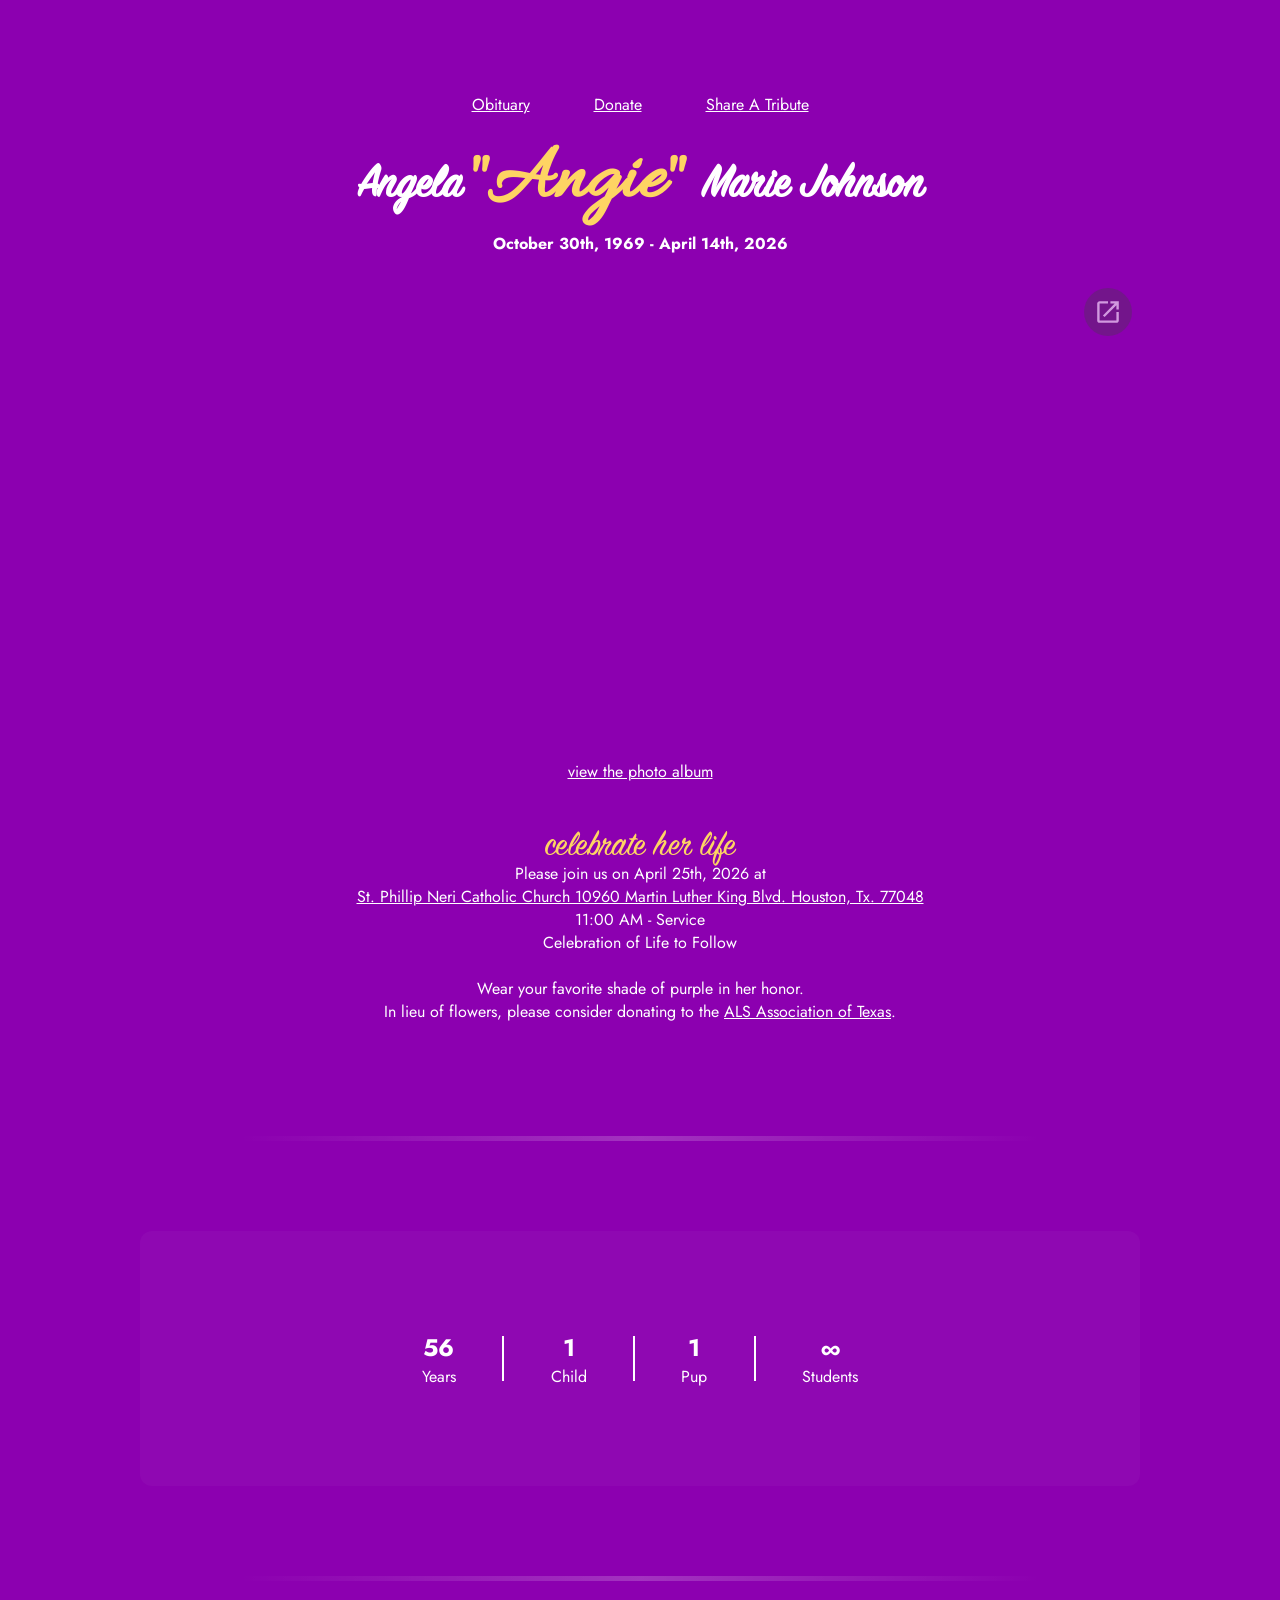
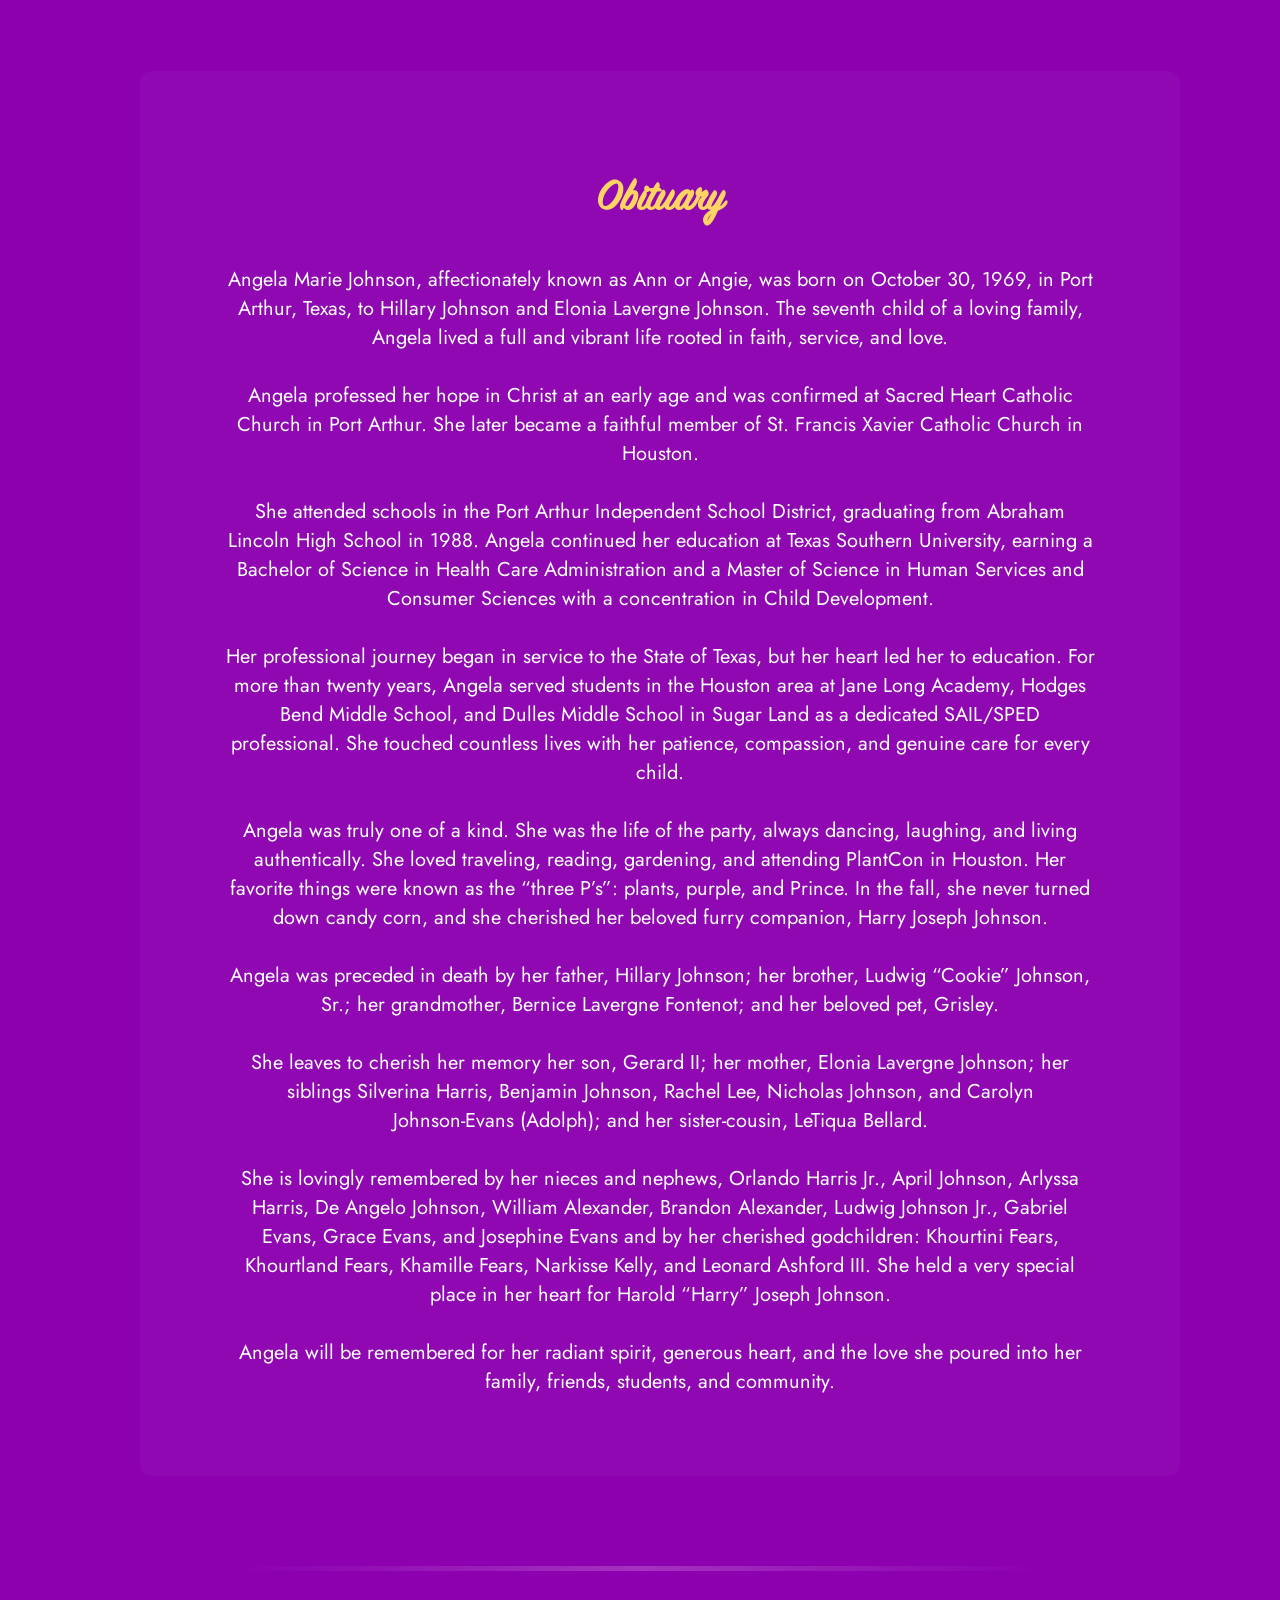
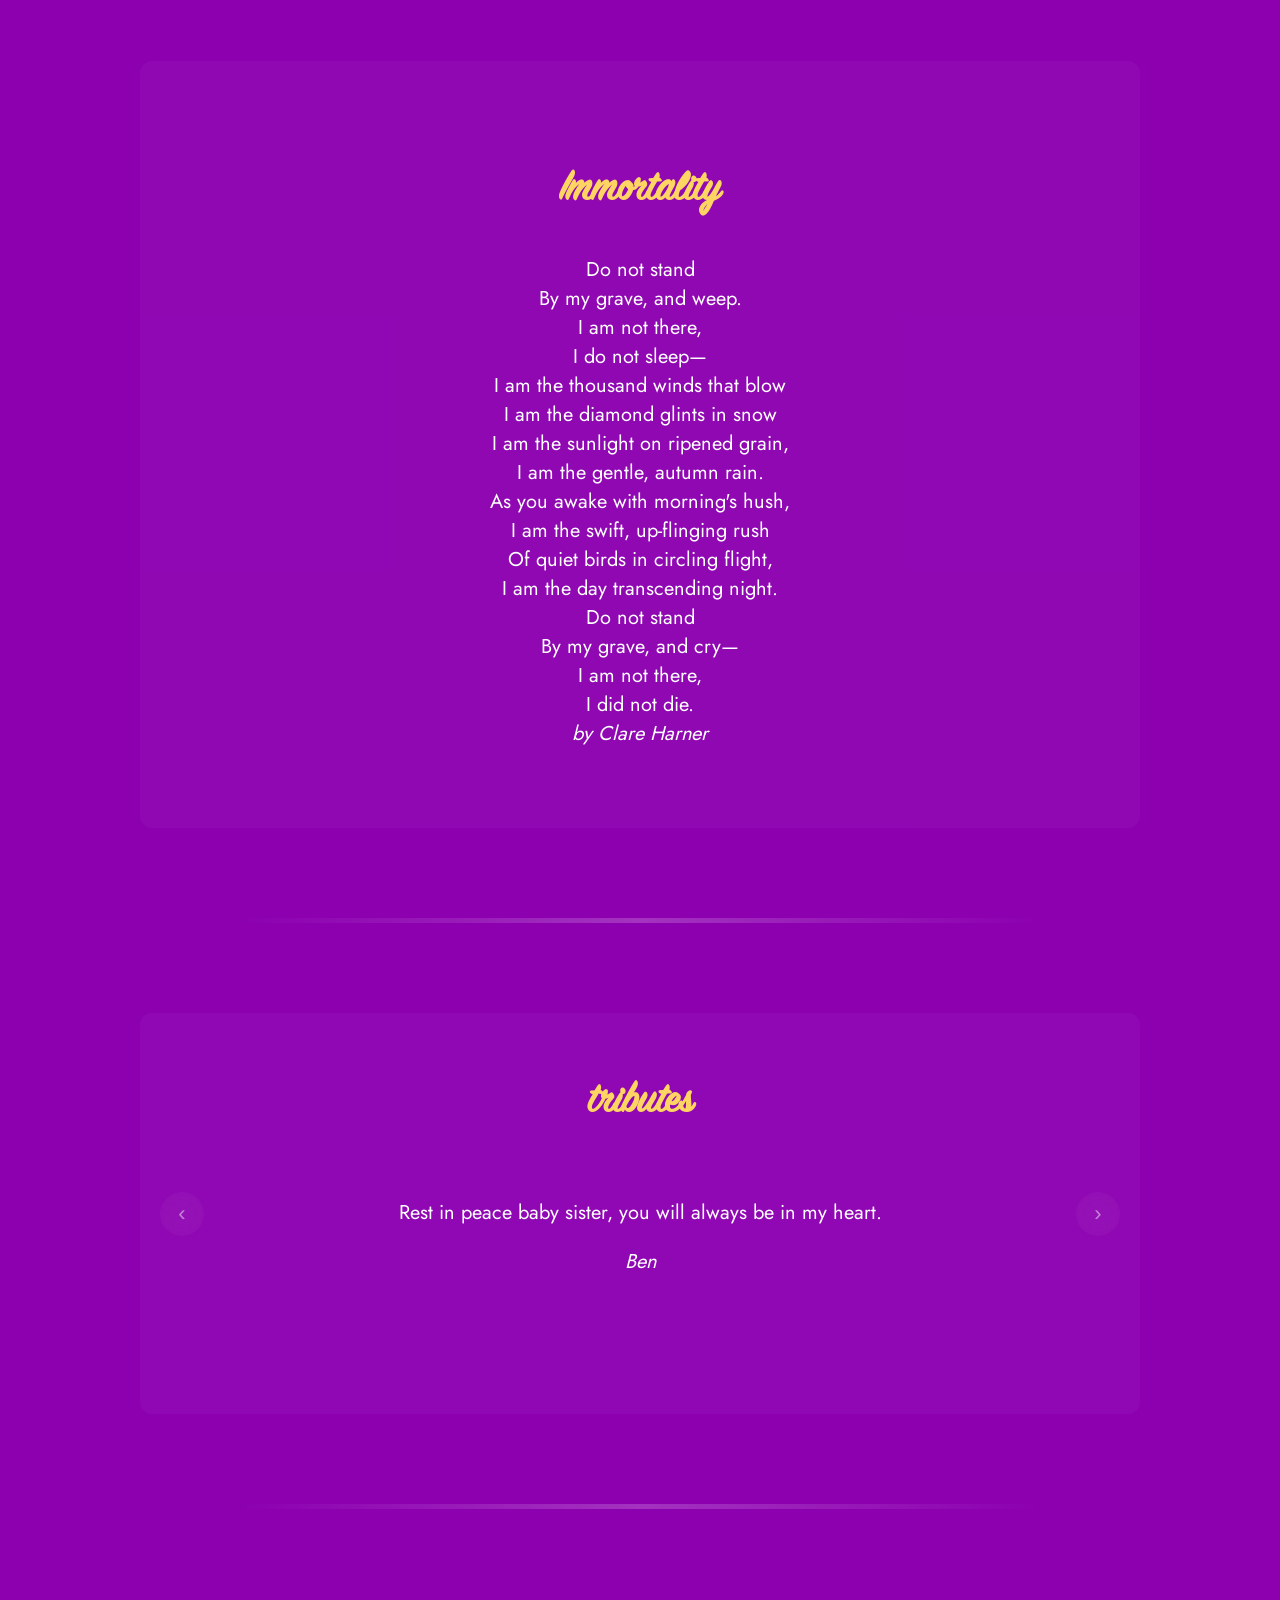
==== commit f7688bb7: "removed calendar event donwload" ====
--- a/index.html
+++ b/index.html
@@ -148,9 +148,6 @@
                 <br>11:00 AM - Service
                 <br>Celebration of Life to Follow
                 <br>
-        
-                <a class="calendar-btn" href="/Angela_Johnson_Memorial_Events.ics" download>Download Calendar Events</a>
-                <br>
                 <br> Wear your favorite shade of purple in her honor.<br> In lieu of flowers, please consider donating to the <a href="https://www.als.org/?form=general&s_src=paid&utm_source=google&utm_medium=paidsearch&utm_campaign=eg25&utm_content=nonbranded-ot&gad_source=1&gad_campaignid=21413640693&gbraid=0AAAAAqEB6OWqdnZRvi44lHWpThUHWbLWG&gclid=CjwKCAjwnZfPBhAGEiwAzg-VzJ_S3SIMfAheiba9bjdqrWidCfyaRzZoGd4jymb07wWTvOHOSq5HbRoCKs4QAvD_BwE">ALS Association of Texas</a>.<br><br>
                 </a>
             </h4>
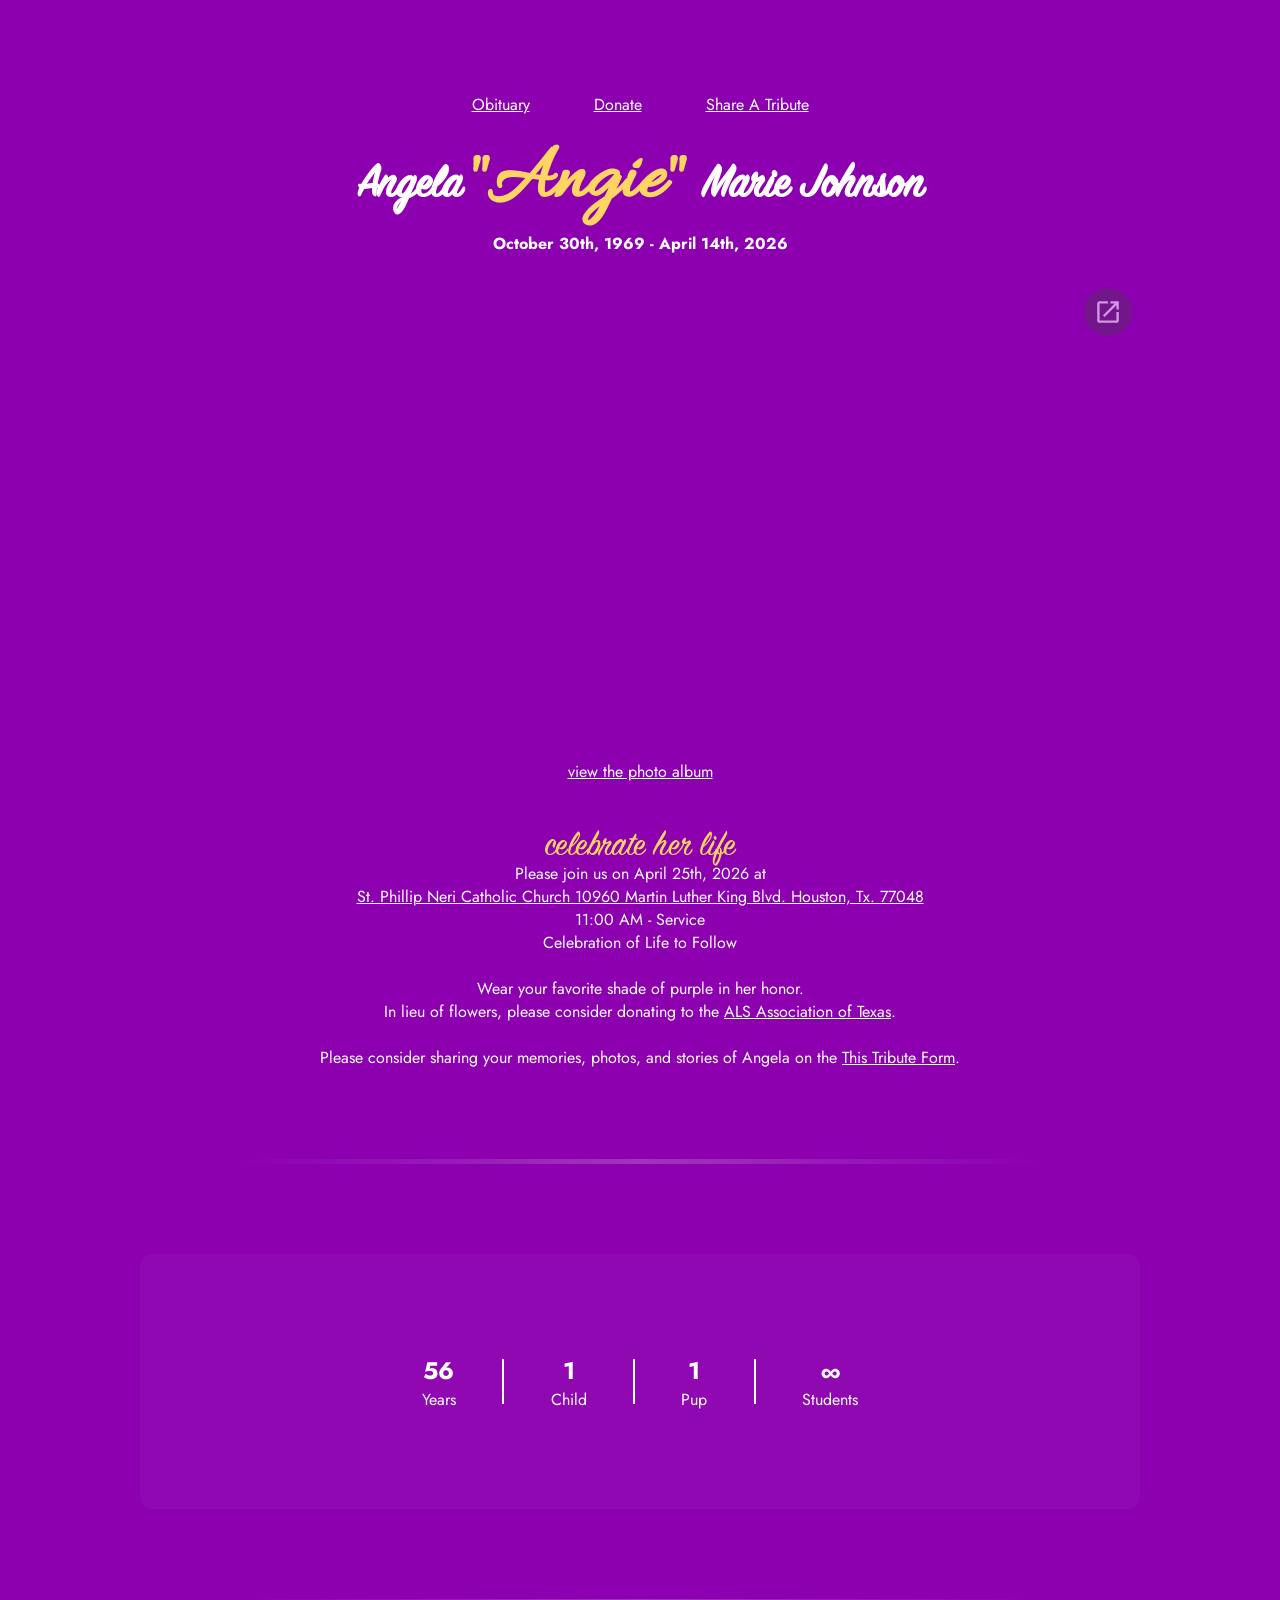
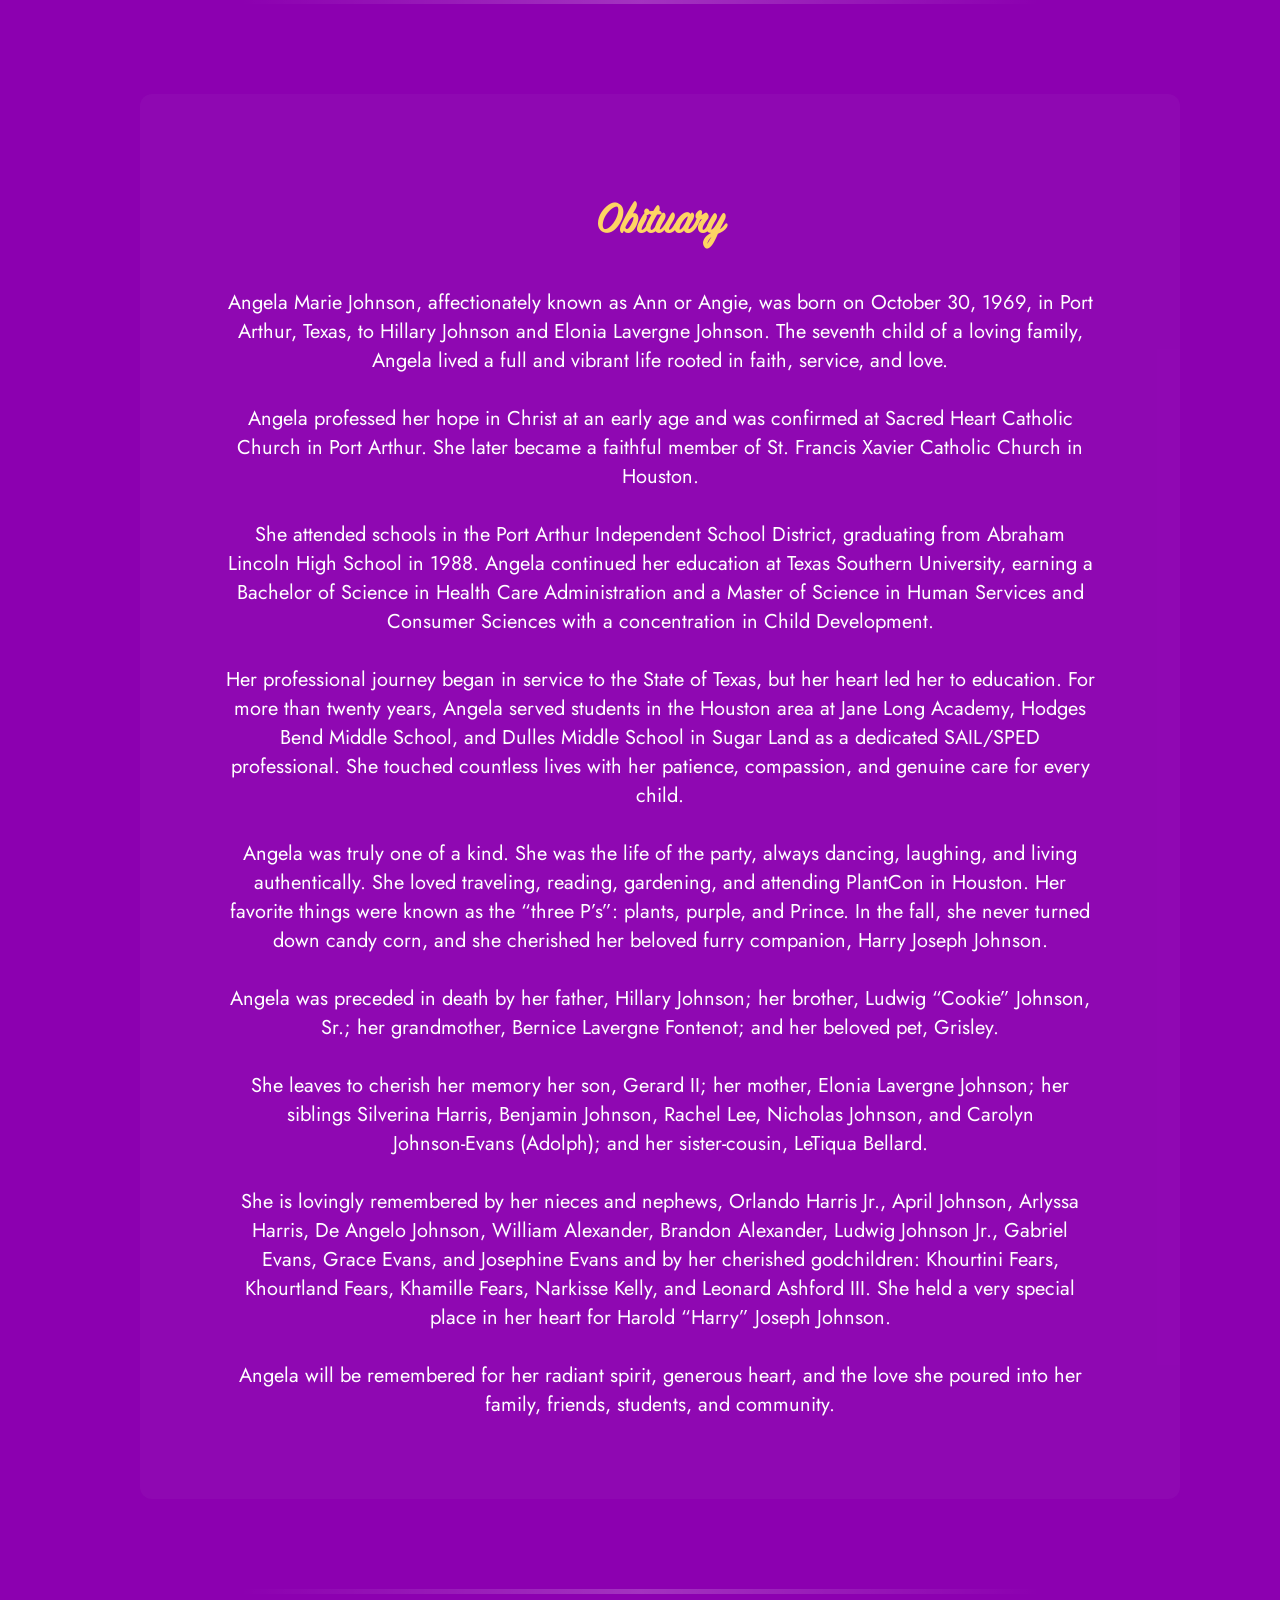
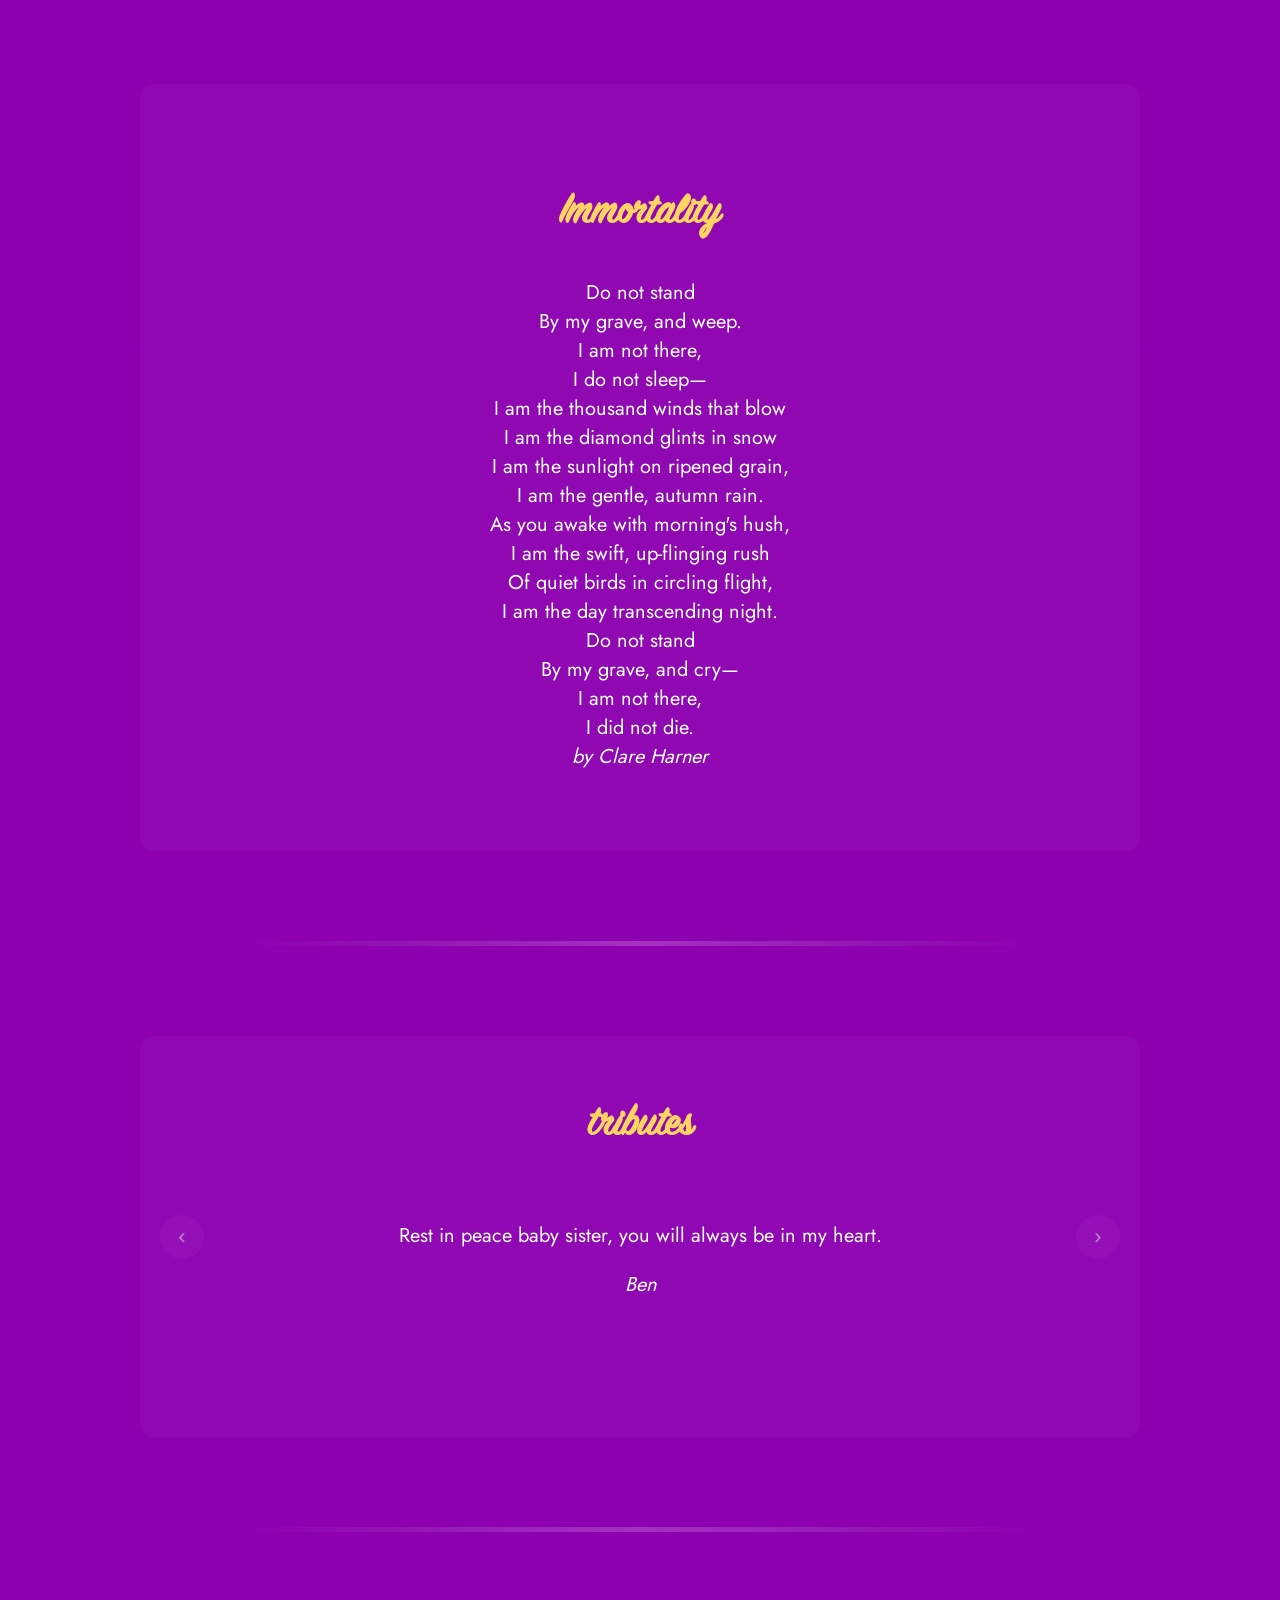
==== commit edc72198: "added tribute link" ====
--- a/index.html
+++ b/index.html
@@ -148,8 +148,8 @@
                 <br>11:00 AM - Service
                 <br>Celebration of Life to Follow
                 <br>
-                <br> Wear your favorite shade of purple in her honor.<br> In lieu of flowers, please consider donating to the <a href="https://www.als.org/?form=general&s_src=paid&utm_source=google&utm_medium=paidsearch&utm_campaign=eg25&utm_content=nonbranded-ot&gad_source=1&gad_campaignid=21413640693&gbraid=0AAAAAqEB6OWqdnZRvi44lHWpThUHWbLWG&gclid=CjwKCAjwnZfPBhAGEiwAzg-VzJ_S3SIMfAheiba9bjdqrWidCfyaRzZoGd4jymb07wWTvOHOSq5HbRoCKs4QAvD_BwE">ALS Association of Texas</a>.<br><br>
-                </a>
+                <br> Wear your favorite shade of purple in her honor.<br> In lieu of flowers, please consider donating to the <a href="https://www.als.org/?form=general&s_src=paid&utm_source=google&utm_medium=paidsearch&utm_campaign=eg25&utm_content=nonbranded-ot&gad_source=1&gad_campaignid=21413640693&gbraid=0AAAAAqEB6OWqdnZRvi44lHWpThUHWbLWG&gclid=CjwKCAjwnZfPBhAGEiwAzg-VzJ_S3SIMfAheiba9bjdqrWidCfyaRzZoGd4jymb07wWTvOHOSq5HbRoCKs4QAvD_BwE">ALS Association of Texas</a>.
+                <br><br> Please consider sharing your memories, photos, and stories of Angela on the <a href="https://angelajohnsontribute.com/#form" target="_blank">This Tribute Form</a>.
             </h4>
         </div>
 
